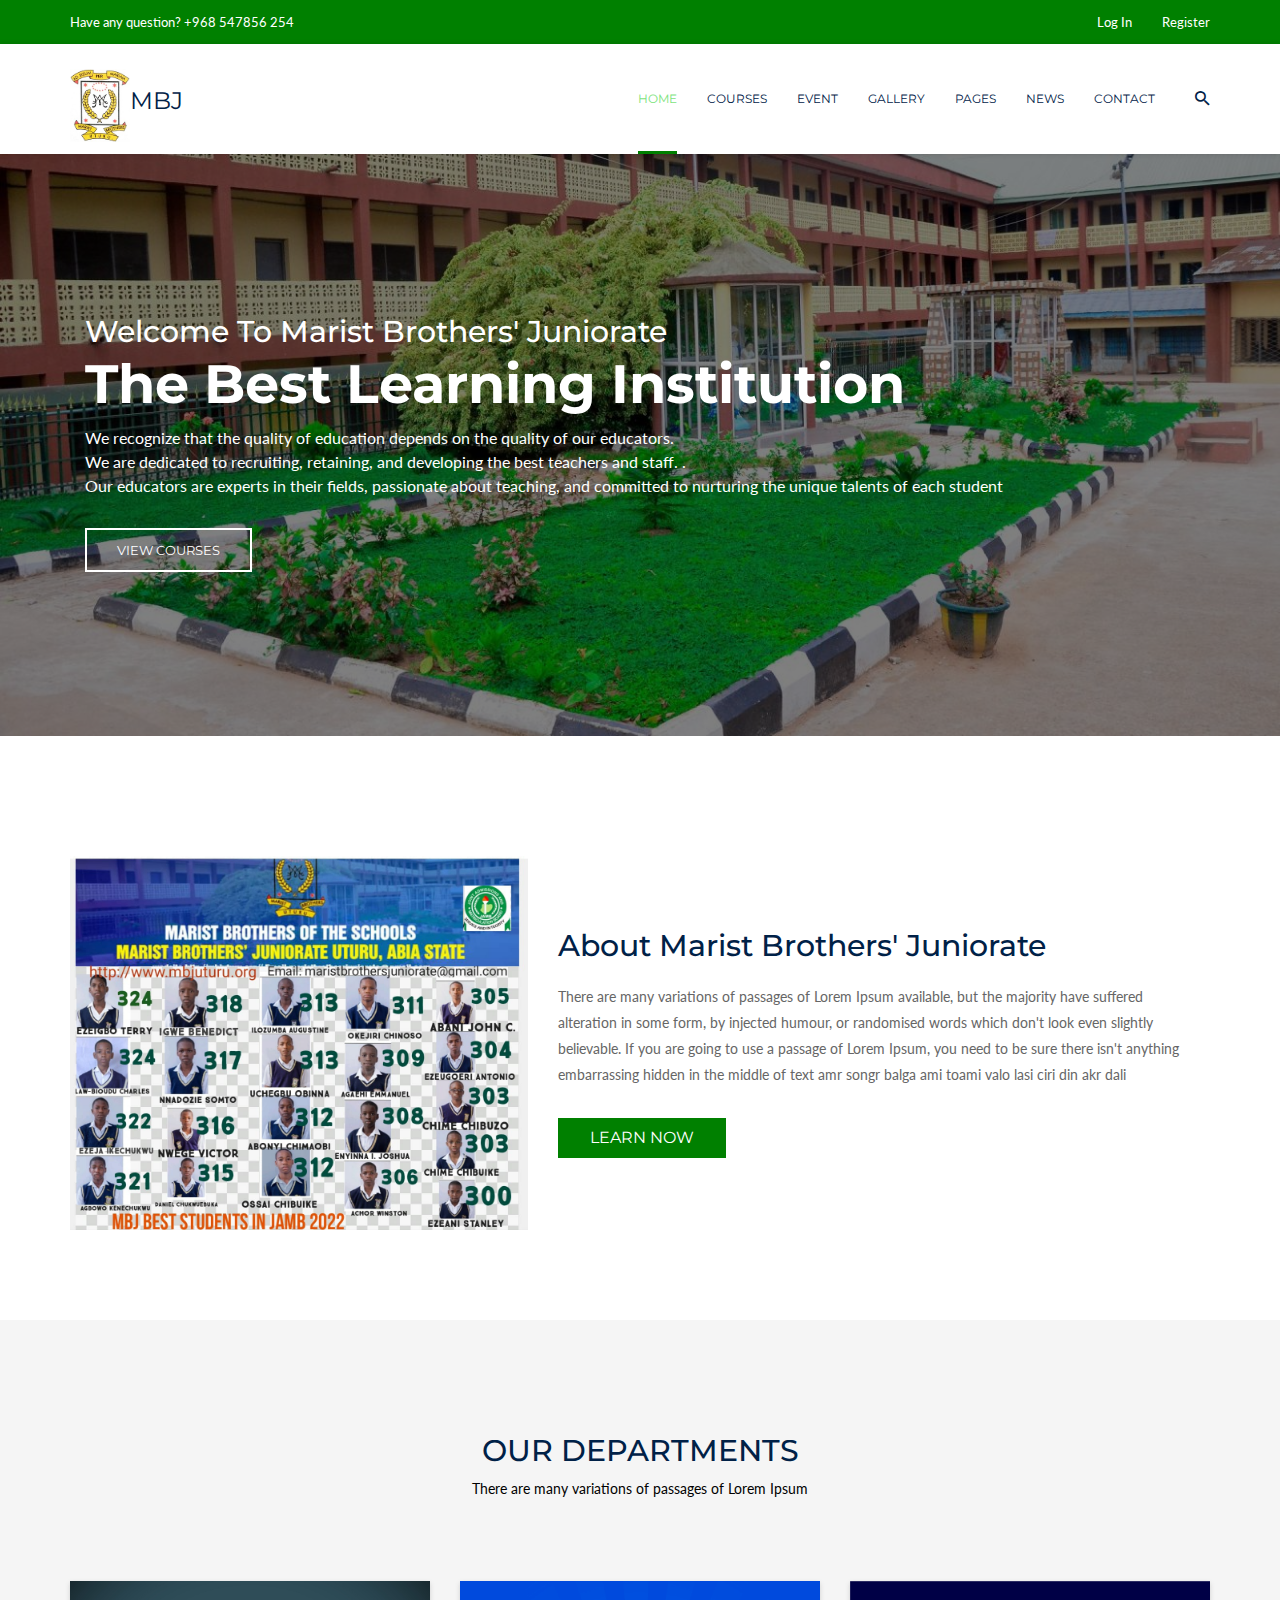
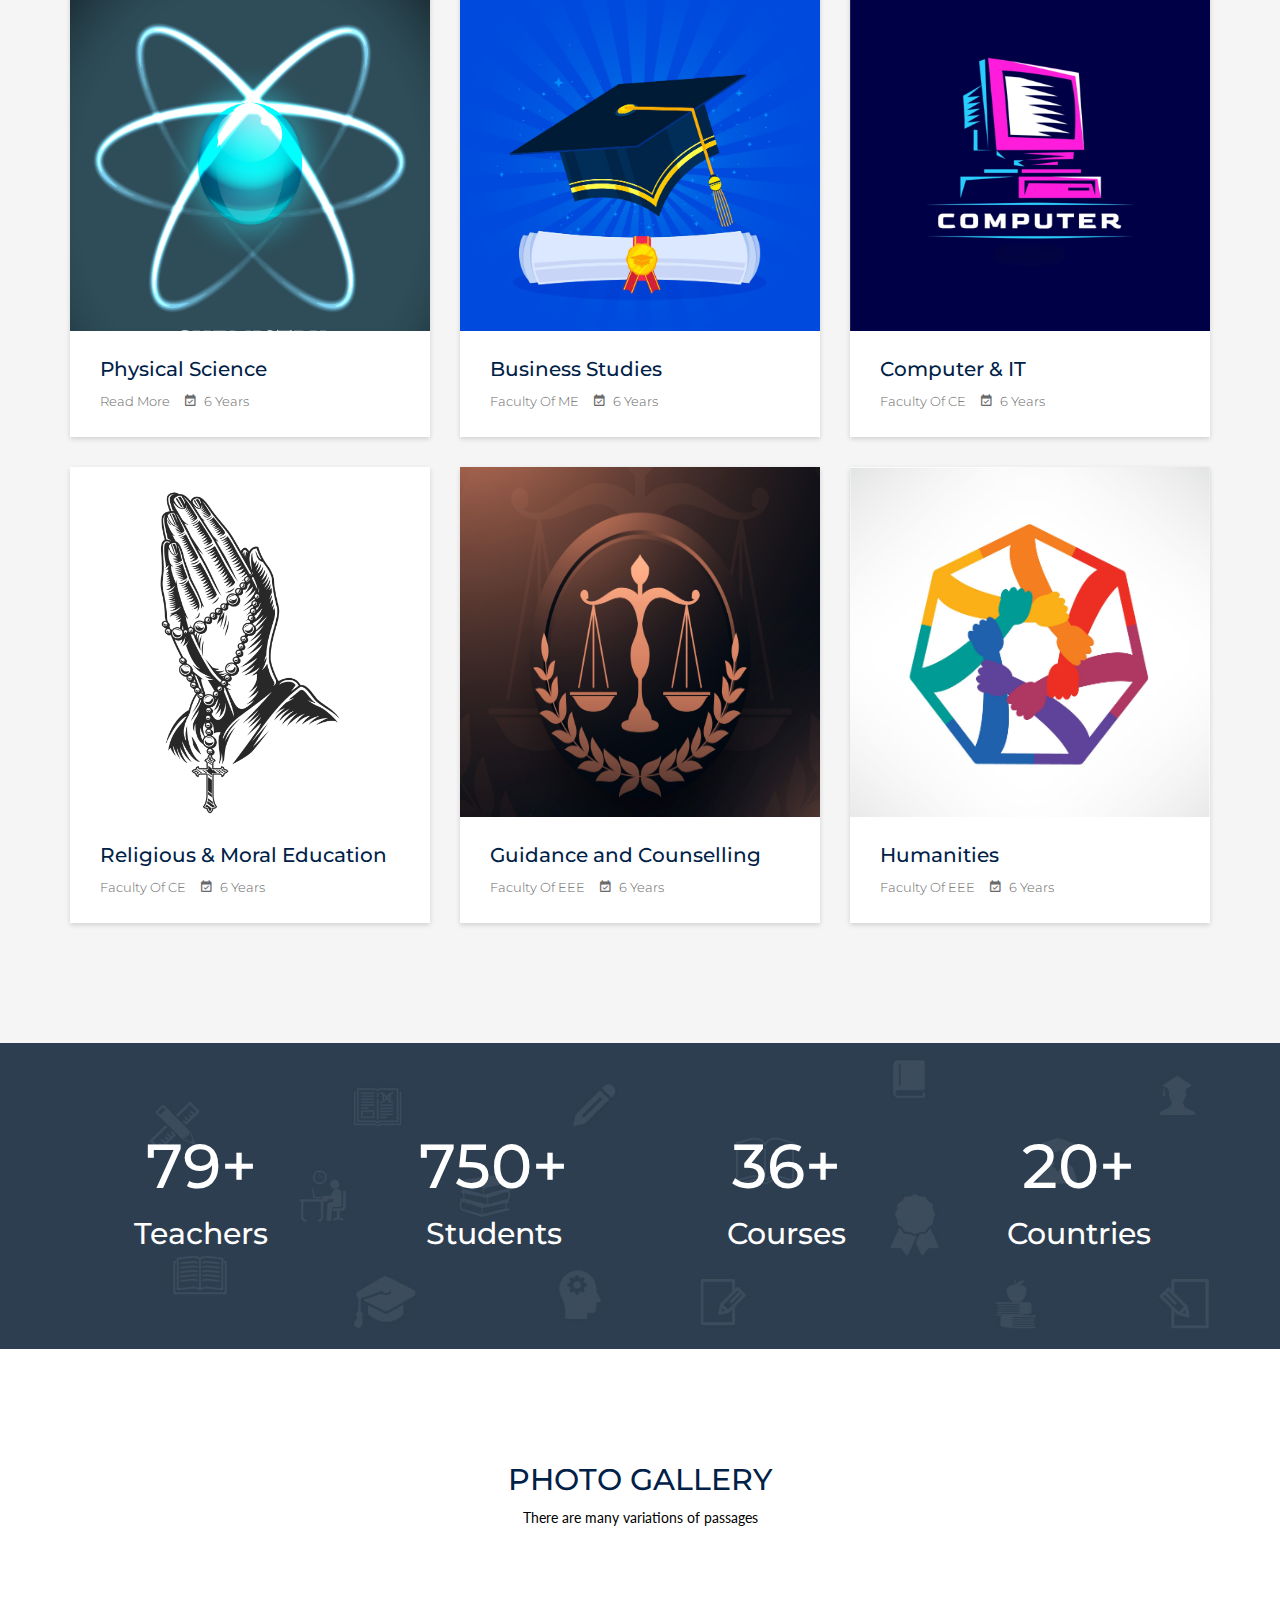
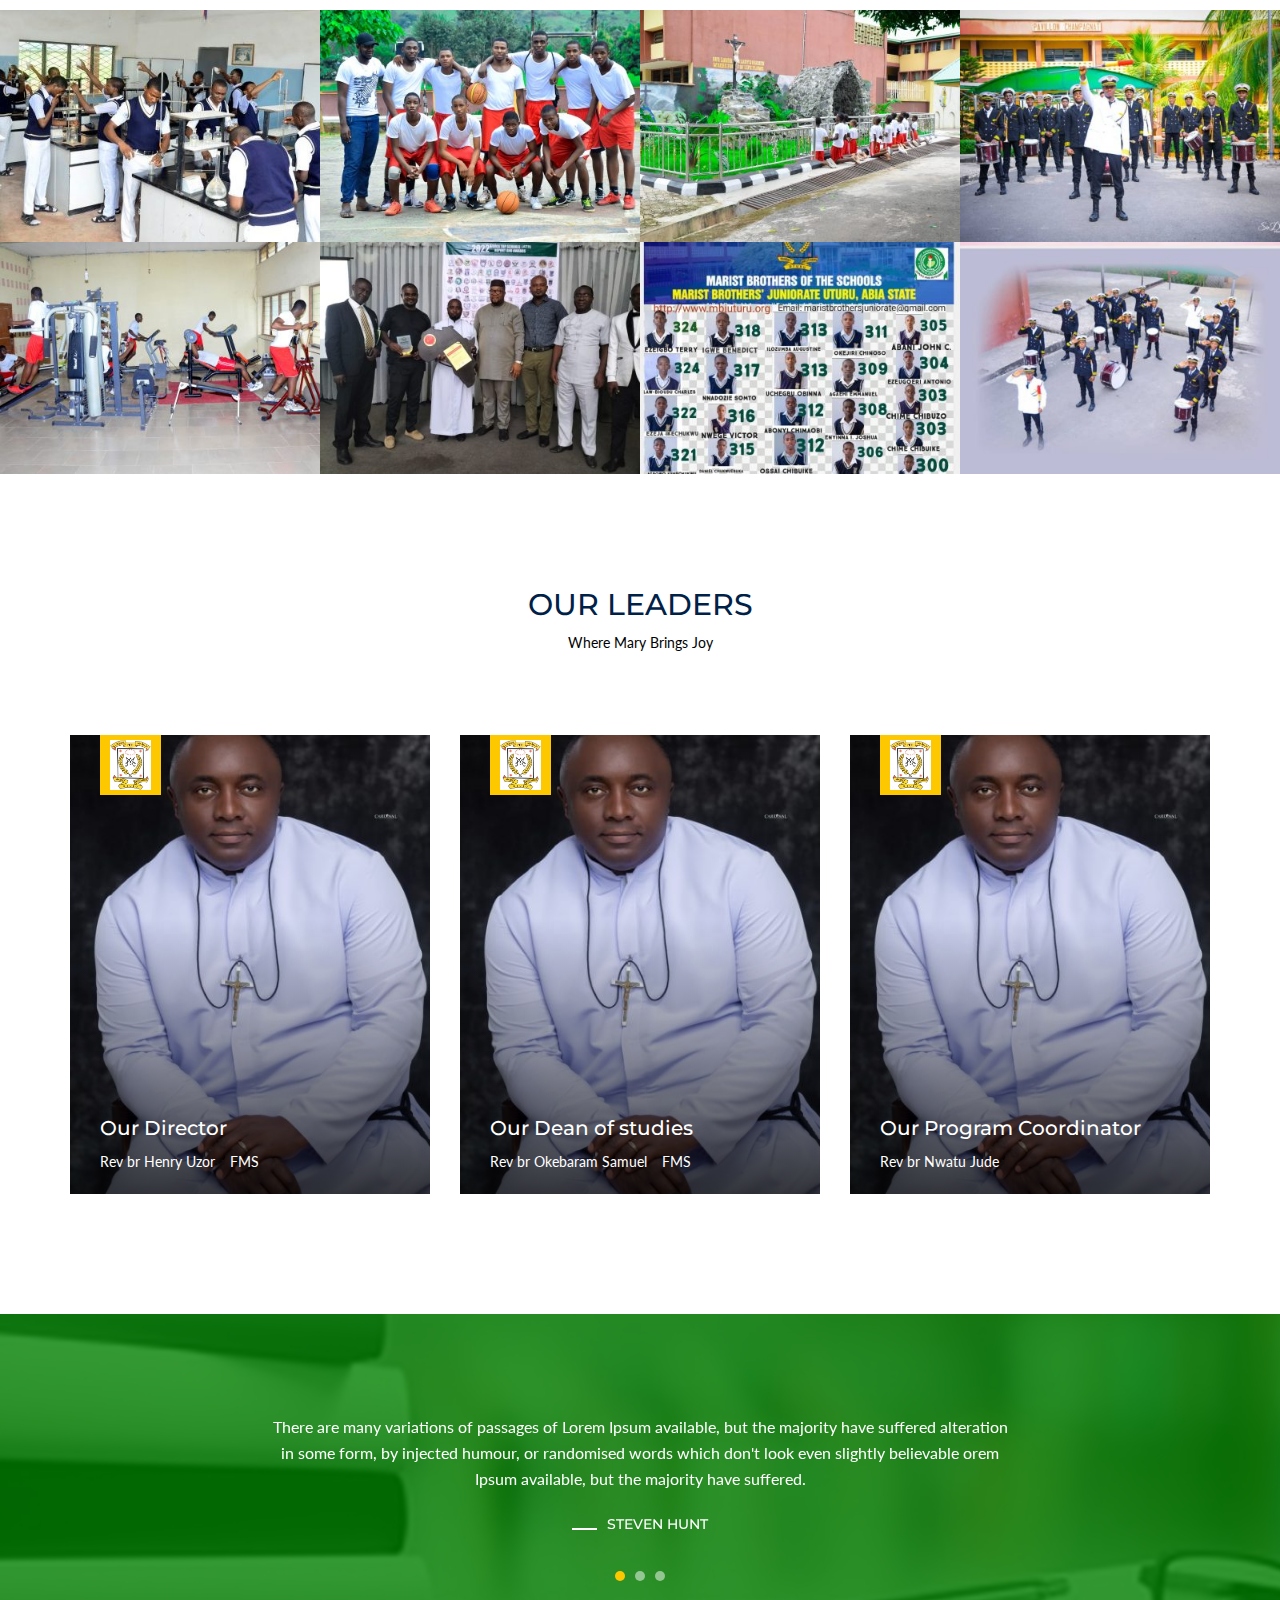
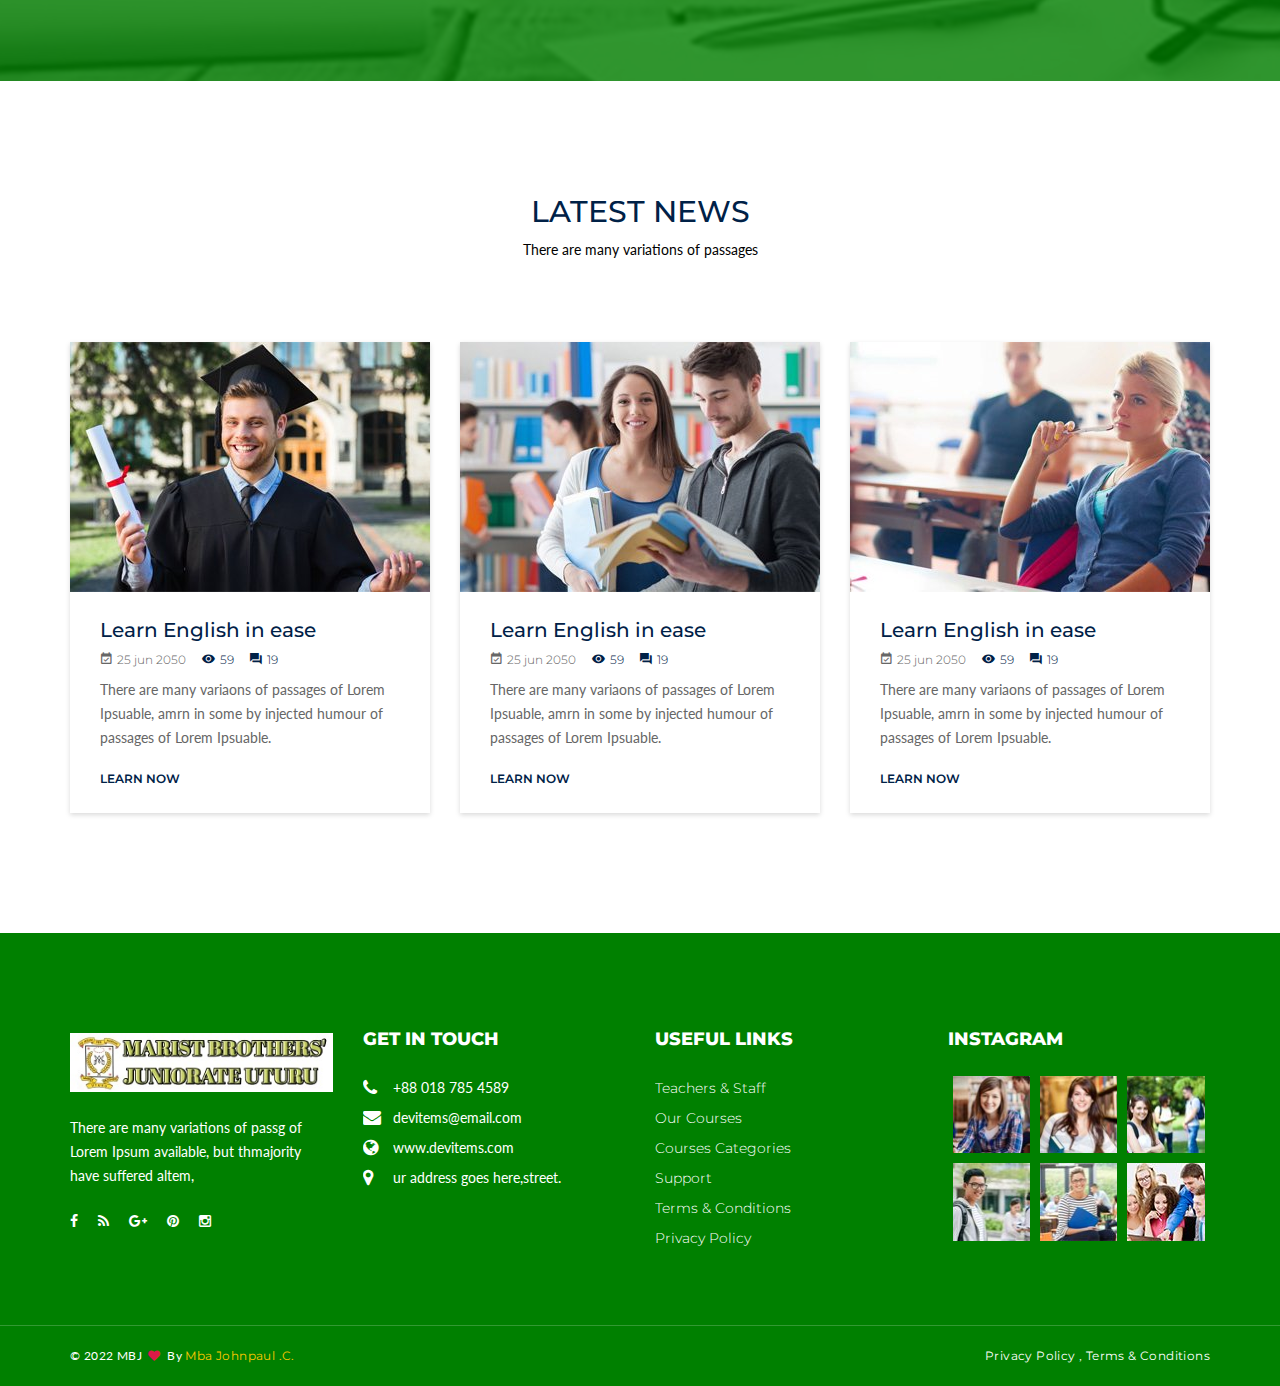
==== index.html @ 604c3ad5 "first commit" ====
<!doctype html>
<html class="no-js" lang="en">

<head>
    <meta charset="utf-8">
    <meta http-equiv="x-ua-compatible" content="ie=edge">
    <title>MBJ Official</title>
    <meta name="description" content="">
    <meta name="viewport" content="width=device-width, initial-scale=1">
    
    <!-- favicon -->		
    <link rel="shortcut icon" type="image/x-icon" href="img/logo.png">
    <link rel="stylesheet" href="css/bootstrap.min.css">

    <!-- Icon Font CSS -->
    <link rel="stylesheet" href="css/font-awesome.min.css">
    <link rel="stylesheet" href="css/material-design-iconic-font.min.css">
    
    <!-- Plugins CSS -->
    <link rel="stylesheet" href="css/plugins.css">

    <!-- Style CSS -->
    <link rel="stylesheet" href="style.css">

    <!-- Responsive CSS -->
    <link rel="stylesheet" href="css/responsive.css">

    <!-- Modernizr JS -->		
    <script src="js/vendor/modernizr-3.11.2.min.js"></script>
</head>
<body>

<!-- Header Area Start -->
<header class="header-area section">
    <!-- Header Top -->
    <div class="header-top section">
        <div class="container">
            <div class="row">
                <!-- Header Top Left -->
                <div class="header-top-left text-start col-7">
                    <p>Have any question? +968 547856 254</p>
                </div>
                <!-- Header Top Right -->
                <div class="header-top-right text-end col-5">
                    <ul>
                        <li><a href="https://www.portal.mbjuturu.org/">Log In</a></li>
                        <li><a href="#">Register</a></li>
                    </ul>
                </div>
            </div>
        </div>
    </div>
    <!-- Header Bottom -->
    <div class="header-bottom bg-white sticker section sticker">
        <div class="container">
            <div class="row">
                <div class="col-sm-12">
                       <!-- Header Logo -->
                    <div class="header-logo float-start">
                        <a href="index.html"><img src="img/logo.png" width="60px" alt="logo"><span style="font-size: x-large; position: relative; top: 20px;">MBJ</span></a>
                    </div>
                    
                    <!-- Header Buttons -->
                    <div class="header-buttons float-end">
                        <div class="header-search float-start">
                            <button class="search-toggle"><i class="zmdi zmdi-search"></i></button>
                            <div class="search-form">
                                <form action="#">
                                    <input type="text" placeholder="Search here..." name="search" />
                                    <button type="submit"><i class="zmdi zmdi-search"></i></button>
                                </form>                                
                            </div>
                        </div>
                    </div>
                    <!-- Main Menu -->
                    <div class="main-menu float-end hidden-xs">
                        <nav>
                            <ul>
                                <li class="active"><a href="index.html">Home</a></li>
                                <li><a href="courses.html">Courses</a>
                                    <ul class="sub-menu">
                                        <li><a href="courses.html">Courses</a></li>
                                        <li><a href="course-details.html">Course Details</a></li>
                                    </ul>
                                </li>
                                <li><a href="event.html">event</a>
                                    <ul class="sub-menu">
                                        <li><a href="event.html">event</a></li>
                                        <li><a href="event-details.html">event Details</a></li>
                                    </ul>
                                </li>
                                <li><a href="gallery.html">gallery</a></li>
                                <li><a href="#">Pages</a>
                                    <ul class="sub-menu">
                                        <li><a href="about.html">About Us</a></li>
                                        <li><a href="courses.html">Courses Page</a></li>
                                        <li><a href="course-details.html">Course Details Page</a></li>
                                        <li><a href="event.html">Event Page</a></li>
                                        <li><a href="event-details.html">Event Details Page</a></li>
                                        <li><a href="news.html">News Page</a></li>
                                        <li><a href="news-details.html">News Details Page</a></li>
                                        <li><a href="contact.html">Contact</a></li>
                                    </ul>
                                </li>
                                <li><a href="news.html">news</a>
                                    <ul class="sub-menu">
                                        <li><a href="news.html">news</a></li>
                                        <li><a href="news-details.html">news Details</a></li>
                                    </ul>
                                </li>
                                <li><a href="contact.html">Contact</a></li>
                            </ul>
                        </nav>
                    </div>
                    <!-- Mobile Menu -->
                    <div class="mobile-menu"></div>
                </div>
            </div>
        </div>
    </div>   
</header>
<!-- End of Header Area -->

<!-- Slider Area Start -->
<div class="slider-area section">
    <div id="hero-slider" class="slides">	
        <img src="img/slider/4.jpg" alt="Image" title="#slider-caption1"/>
        <img src="img/slider/2.jpg" alt="Image" title="#slider-caption2"/>
        <img src="img/slider/3.jpg" alt="Image" title="#slider-caption3"/>
        <img src="img/slider/1.jpg" alt="Image" title="#slider-caption4"/>
    </div> 
    <div id="slider-caption1" class="nivo-html-caption nivo-caption">
        <div class="container">
            <div class="row">
                <div class="hero-content col-md-12">
                    <h2 class="wow fadeInUp" data-wow-delay="0.5s">Welcome to Marist Brothers' Juniorate</h2>
                    <h1 class="wow fadeInUp" data-wow-delay="1s">The Best Learning Institution</h1>
                    <p class="wow fadeInUp" data-wow-delay="1.5s"> We recognize that the quality of education depends on the quality of our educators. <br class="d-none d-md-block"> We are dedicated to recruiting, retaining, and developing the best teachers and staff. .<br class="d-none d-md-block"> Our educators are experts in their fields, passionate about teaching, and committed to nurturing the unique talents of each student</p>
                    <a class="btn wow fadeInUp" data-wow-delay="2s" href="courses.html">View Courses</a>
                </div>
            </div>
        </div>
    </div>	
    <div id="slider-caption2" class="nivo-html-caption nivo-caption">
        <div class="container">
            <div class="row">
                <div class="hero-content col-md-12">
                    <h2 class="wow fadeInUp" data-wow-delay="0.5s">Welcome to Marist Brothers' Juniorate</h2>
                    <h1 class="wow fadeInUp" data-wow-delay="1s">Quality Leadership:</h1>
                    <p class="wow fadeInUp" data-wow-delay="1.5s">
                        Leadership is at the heart of any great school.  <br class="d-none d-md-block"> Our administrators, teachers, and staff are committed to continuous improvement and are driven by a shared sense of purpose.<br class="d-none d-md-block"> They lead by example, fostering a culture of excellence, collaboration, and accountability.</p>
                    <a class="btn wow fadeInUp" data-wow-delay="2s" href="courses.html">View Courses</a>
                </div>
            </div>
        </div>
    </div>
</div>
<!-- End of Slider Area -->

<!-- About Area Start -->
<div class="about-area section bg-white pt-120 pb-90">
    <div class="container">
        <div class="row align-items-center">
            <!-- About Image -->
            <div class="about-image col-md-5 col-xs-12 float-end mb-4 mb-md-0"><img src="img/about.jpeg" alt="Image"></div>
            <!-- About Content -->
            <div class="about-content col-md-7 col-xs-12 mt-0">
                <h3>About Marist Brothers' Juniorate</h3>
                <p>There are many variations of passages of Lorem Ipsum available, but the majority have suffered alteration in some form, by injected humour, or randomised words which don't look even slightly believable. If you are going to use a passage of Lorem Ipsum, you need to be sure there isn't anything embarrassing hidden in the middle of text amr songr balga ami toami valo lasi ciri din akr dali</p>
                <a class="btn" href="about.html">Learn Now</a>
            </div>
        </div>
    </div>
</div>
<!-- End of About Area -->
   
<!-- Course Area Start -->
<div class="course-area bg-gray section pt-120 pb-120">
    <div class="container">
        <!-- Section Title -->
        <div class="row">
            <div class="section-title text-center col-xs-12 mb-80">
                <h3>Our Departments</h3>
                <p>There are many variations of passages of Lorem Ipsum</p>
            </div>
        </div>
        <!-- Course Wrapper -->
        <div class="course-wrapper row mb--30">
            <!-- Course Item -->
            <div class="col-lg-4 col-md-6 col-sm-12 mb-30">
                <div class="course-item">
                    <a class="image" href="course-details.html"><img src="img/course/1.jpg" alt="Image" ></a>
                    <div class="content">
                        <h4 class="title"><a href="course-details.html">Physical Science</a></h4>
                        <div class="course-info">
                            <a href="#">Read More</a>
                            <span><i class="zmdi zmdi-calendar-check"></i> 6 years</span>
                        </div>
                    </div>
                </div>
            </div>
            <!-- Course Item -->
            <div class="col-lg-4 col-md-6 col-sm-12 mb-30">
                <div class="course-item">
                    <a class="image" href="course-details.html"><img src="img/course/2.jpg" alt="Image"></a>
                    <div class="content">
                        <h4 class="title"><a href="course-details.html">Business Studies</a></h4>
                        <div class="course-info">
                            <a href="#">Faculty of ME</a>
                            <span><i class="zmdi zmdi-calendar-check"></i> 6 years</span>
                        </div>
                    </div>
                </div>
            </div>
            <!-- Course Item -->
            <div class="col-lg-4 col-md-6 col-sm-12 mb-30">
                <div class="course-item">
                    <a class="image" href="course-details.html"><img src="img/course/3.jpeg" alt="Image"></a>
                    <div class="content">
                        <h4 class="title"><a href="course-details.html">Computer & IT</a></h4>
                        <div class="course-info">
                            <a href="#">Faculty of CE</a>
                            <span><i class="zmdi zmdi-calendar-check"></i> 6 years</span>
                        </div>
                    </div>
                </div>
            </div>
            <!-- Course Item -->
            <div class="col-lg-4 col-md-6 col-sm-12 mb-30">
                <div class="course-item">
                    <a class="image" href="course-details.html"><img src="img/course/4.jpg" alt="Image"></a>
                    <div class="content">
                        <h4 class="title"><a href="course-details.html">Religious & Moral Education</a></h4>
                        <div class="course-info">
                            <a href="#">Faculty of CE</a>
                            <span><i class="zmdi zmdi-calendar-check"></i> 6 years</span>
                        </div>
                    </div>
                </div>
            </div>
            <!-- Course Item -->
            <div class="col-lg-4 col-md-6 col-sm-12 mb-30">
                <div class="course-item">
                    <a class="image" href="course-details.html"><img src="img/course/5.jpg" alt="Image"></a>
                    <div class="content">
                        <h4 class="title"><a href="course-details.html">Guidance and Counselling</a></h4>
                        <div class="course-info">
                            <a href="#">Faculty of EEE</a>
                            <span><i class="zmdi zmdi-calendar-check"></i> 6 years</span>
                        </div>
                    </div>
                </div>
            </div>
            <!-- Course Item -->
            <div class="col-lg-4 col-md-6 col-sm-12 mb-30">
                <div class="course-item">
                    <a class="image" href="course-details.html"><img src="img/course/6.jpg" alt="Image"></a>
                    <div class="content">
                        <h4 class="title"><a href="course-details.html">Humanities</a></h4>
                        <div class="course-info">
                            <a href="#">Faculty of EEE</a>
                            <span><i class="zmdi zmdi-calendar-check"></i> 6 years</span>
                        </div>
                    </div>
                </div>
            </div>
        </div>
    </div>
</div>
<!-- End of Course Area -->

<!-- Funfact Area Start -->
<div class="funfact-area section pt-100 pb-50">
    <div class="container">
        <div class="row">
            <!-- Single Funfact -->
            <div class="col-md-3 col-sm-6 mb-50">
                <div class="single-funfact">
                    <h2><span class="counter">79</span>+</h2>
                    <h4>Teachers</h4>
                </div>
            </div>
            <!-- Single Funfact -->
            <div class="col-md-3 col-sm-6 mb-50">
                <div class="single-funfact">
                    <h2><span class="counter">750</span>+</h2>
                    <h4>Students</h4>
                </div>
            </div>
            <!-- Single Funfact -->
            <div class="col-md-3 col-sm-6 mb-50">
                <div class="single-funfact">
                    <h2><span class="counter">36</span>+</h2>
                    <h4>Courses</h4>
                </div>
            </div>
            <!-- Single Funfact -->
            <div class="col-md-3 col-sm-6 mb-50">
                <div class="single-funfact">
                    <h2><span class="counter">20</span>+</h2>
                    <h4>Countries</h4>
                </div>
            </div>
        </div>
    </div>
</div>
<!-- End of Funfact Area -->
    
<!-- Gallery Area Start -->
<div class="gallery-area section bg-white pt-120 pb-0">
    <div class="container">
        <!-- Section Title -->
        <div class="section-title mb-80">
            <h3>photo gallery</h3>
            <p>There are many variations of passages</p>
        </div>
    </div>
    <!-- Portfolio Wrapper -->
    <div class="container-fluid">
        <div class="row">
            <a href="img/gallery/1.jpg" class="gallery-item image-popup col-xl-3 col-lg-4 col-md-6 col-sm-6 col-12"><img src="img/gallery/1.jpg" alt="Image"></a>
            <!-- Gallery Item -->
            <a href="img/gallery/2.jpg" class="gallery-item image-popup col-xl-3 col-lg-4 col-md-6 col-sm-6 col-12"><img src="img/gallery/2.jpg" alt="Image"></a>
            <!-- Gallery Item -->
            <a href="img/gallery/3.jpg" class="gallery-item image-popup col-xl-3 col-lg-4 col-md-6 col-sm-6 col-12"><img src="img/gallery/3.jpg" alt="Image"></a>
            <!-- Gallery Item -->
            <a href="img/gallery/4.jpeg" class="gallery-item image-popup col-xl-3 col-lg-4 col-md-6 col-sm-6 col-12"><img src="img/gallery/4.jpeg" alt="Image"></a>
            <!-- Gallery Item -->
            <a href="img/gallery/5.jpg" class="gallery-item image-popup col-xl-3 col-lg-4 col-md-6 col-sm-6 col-12"><img src="img/gallery/5.jpg" alt="Image"></a>
            <!-- Gallery Item -->
            <a href="img/gallery/6.jpeg" class="gallery-item image-popup col-xl-3 col-lg-4 col-md-6 col-sm-6 col-12"><img src="img/gallery/6.jpeg" alt="Image"></a>
            <!-- Gallery Item -->
            <a href="img/gallery/7.jpeg" class="gallery-item image-popup col-xl-3 col-lg-4 col-md-6 col-sm-6 col-12"><img src="img/gallery/7.jpeg" alt="Image"></a>
            <!-- Gallery Item -->
            <a href="img/gallery/8.jpeg" class="gallery-item image-popup col-xl-3 col-lg-4 col-md-6 col-sm-6 col-12"><img src="img/gallery/8.jpeg" alt="Image"></a>
        </div>
    </div>
</div>
<!-- End of Gallery Area -->
    
<!-- Event Area Start -->
<div class="event-area bg-white section pt-120 pb-120">
    <div class="container">
        <!-- Section Title -->
        <div class="row">
            <div class="section-title col-xs-12 mb-80">
                <h3>OUR LEADERS</h3>
                <p>Where Mary Brings Joy</p>
            </div>
        </div>
        <div class="row mb--30">
            <!-- Event Item -->
            <div class="col-lg-4 col-md-6 col-12 mb-30">
                <div class="event-item">
                    <img src="img/event/director.jpeg" alt="Image">
                    <span class="date"><img src="img/logo.png" width="10px"  alt=""></span>
                    <div class="content">
                        <h3><a href="event-details.html">Our Director</a></h3>
                        <div class="event-meta fix">
                            <span> Rev br Henry Uzor</span>
                            <span> FMS</span>
                        </div>
                    </div>
                </div>
            </div>
            <!-- Event Item -->
            <div class="col-lg-4 col-md-6 col-12 mb-30">
                <div class="event-item">
                    <img src="img/event/director.jpeg" alt="Image">
                    <span class="date"><img src="img/logo.png" width="10px"  alt=""></span>
                    <div class="content">
                        <h3><a href="event-details.html">Our Dean of studies</a></h3>
                        <div class="event-meta fix">
                            <span> Rev br Okebaram Samuel</span>
                            <span> FMS</span>
                        </div>
                    </div>
                </div>
            </div>
            <!-- Event Item -->
            <div class="col-lg-4 col-md-6 col-12 mb-30">
                <div class="event-item">
                    <img src="img/event/director.jpeg" alt="Image">
                    <span class="date"><img src="img/logo.png" width="10px"  alt=""></span>
                    <div class="content">
                        <h3><a href="event-details.html">Our Program Coordinator</a></h3>
                        <div class="event-meta fix">
                            <span> Rev br Nwatu Jude</span>
                            <span> </span>
                        </div>
                    </div>
                </div>
            </div>
        </div>
    </div>
</div>
<!-- End of Event Area -->

<!-- Testimonial Area Start -->
<div class="testimonial-area overlay section pt-100 pb-100">
    <div class="container">
        <div class="row">
            <div class="col-lg-8 col-sm-10 col-12 m-auto">
                <!-- Testimonial Slider -->
                <div class="testimonial-slider text-center">
                    <!-- Single Testimonial -->
                    <div class="sin-testimonial">
                        <p>There are many variations of passages of Lorem Ipsum available, but the majority have suffered alteration in some form, by injected humour, or randomised words which don't look even slightly believable orem Ipsum available, but the majority have suffered.</p>
                        <h4>Steven Hunt</h4>
                    </div>
                    <!-- Single Testimonial -->
                    <div class="sin-testimonial">
                        <p>There are many variations of passages of Lorem Ipsum available, but the majority have suffered alteration in some form, by injected humour, or randomised words which don't look even slightly believable orem Ipsum available, but the majority have suffered.</p>
                        <h4>Adam James</h4>
                    </div>
                    <!-- Single Testimonial -->
                    <div class="sin-testimonial">
                        <p>There are many variations of passages of Lorem Ipsum available, but the majority have suffered alteration in some form, by injected humour, or randomised words which don't look even slightly believable orem Ipsum available, but the majority have suffered.</p>
                        <h4>Kattie Luis</h4>
                    </div>
                </div>   
            </div>
        </div>
    </div>
</div>
<!-- End of Testimonial Area -->

<!-- News Area Start --> 
<div class="news-area bg-white section pt-120 pb-120">
    <div class="container">
        <!-- Section Title -->
        <div class="row">
            <div class="section-title col-xs-12 mb-80">
                <h3>latest news</h3>
                <p>There are many variations of passages</p>
            </div>
        </div>
        <div class="row mb--30">
            <!-- News Item -->
            <div class="col-lg-4 col-md-6 col-12 mb-30">
                <div class="news-item">
                    <a href="news-details.html" class="image"><img src="img/news/1.jpg" alt="Image"></a>
                    <div class="content">
                        <h3><a href="news-details.html">Learn English in ease</a></h3>
                        <div class="news-meta fix">
                           <span><i class="zmdi zmdi-calendar-check"></i>25 jun 2050</span>
                           <a href="#"><i class="zmdi zmdi-eye"></i>59</a>
                           <a href="#"><i class="zmdi zmdi-comments"></i>19</a>
                       </div>
                       <p>There are many variaons of passages of Lorem Ipsuable, amrn in some by injected humour of passages of Lorem Ipsuable. </p>
                       <a href="news-details.html">LEARN Now</a>
                    </div>
                </div>
            </div>
            <!-- News Item -->
            <div class="col-lg-4 col-md-6 col-12 mb-30">
                <div class="news-item">
                    <a href="news-details.html" class="image"><img src="img/news/2.jpg" alt="Image"></a>
                    <div class="content">
                        <h3><a href="news-details.html">Learn English in ease</a></h3>
                        <div class="news-meta fix">
                           <span><i class="zmdi zmdi-calendar-check"></i>25 jun 2050</span>
                           <a href="#"><i class="zmdi zmdi-eye"></i>59</a>
                           <a href="#"><i class="zmdi zmdi-comments"></i>19</a>
                       </div>
                       <p>There are many variaons of passages of Lorem Ipsuable, amrn in some by injected humour of passages of Lorem Ipsuable. </p>
                       <a href="news-details.html">LEARN Now</a>
                    </div>
                </div>
            </div>
            <!-- News Item -->
            <div class="col-lg-4 col-md-6 col-12 mb-30">
                <div class="news-item">
                    <a href="news-details.html" class="image"><img src="img/news/3.jpg" alt="Image"></a>
                    <div class="content">
                        <h3><a href="news-details.html">Learn English in ease</a></h3>
                        <div class="news-meta fix">
                           <span><i class="zmdi zmdi-calendar-check"></i>25 jun 2050</span>
                           <a href="#"><i class="zmdi zmdi-eye"></i>59</a>
                           <a href="#"><i class="zmdi zmdi-comments"></i>19</a>
                       </div>
                       <p>There are many variaons of passages of Lorem Ipsuable, amrn in some by injected humour of passages of Lorem Ipsuable. </p>
                       <a href="news-details.html">LEARN Now</a>
                    </div>
                </div>
            </div>
        </div>
    </div>
</div>
<!-- End of Latest News Area -->

<!-- Footer Top Area Start -->
<div class="footer-top-area section pt-100 pb-0 pb-xl-4">
    <div class="container">
        <div class="row">
            <!-- Footer Widget -->
            <div class="footer-widget col-lg-3 col-md-6 col-12 mb-50">
                <a class="footer-logo" href="index.html"><img src="img/logo/LOGO-1.jpeg" alt="Image"></a>
                <p>There are many variations of passg of Lorem Ipsum available, but thmajority have suffered altem, </p>
                <div class="footer-social">
                    <a target="_blank" rel="noopener" href="https://www.facebook.com/"><i class="fa fa-facebook"></i></a>
                    <a target="_blank" rel="noopener" href="https://www.rss.com/"><i class="fa fa-rss"></i></a>
                    <a target="_blank" rel="noopener" href="https://www.plus.google.com/"><i class="fa fa-google-plus"></i></a>
                    <a target="_blank" rel="noopener" href="https://www.pinterest.com/"><i class="fa fa-pinterest"></i></a>
                    <a target="_blank" rel="noopener" href="https://www.instagram.com/"><i class="fa fa-instagram"></i></a>
                </div>
            </div>
            <!-- Footer Widget -->
            <div class="footer-widget col-lg-3 col-md-6 col-12 mb-50">
                <h3>GET IN TOUCH</h3>
                <ul>
                    <li><i class="fa fa-phone"></i> <span>+88 018 785 4589</span></li>
                    <li><i class="fa fa-envelope"></i> <span>devitems@email.com</span></li>
                    <li><i class="fa fa-globe"></i> <span>www.devitems.com</span></li>
                    <li><i class="fa fa-map-marker"></i> <span>ur address goes here,street.</span></li>
                </ul>
            </div>
            <!-- Footer Widget -->
            <div class="footer-widget col-lg-3 col-md-6 col-12 mb-50">
                <h3>Useful Links</h3>
                <ul>
                    <li><a href="about.html">Teachers &amp; Staff</a></li>
                    <li><a href="courses.html">Our Courses</a></li>
                    <li><a href="courses.html">Courses Categories</a></li>
                    <li><a href="contact.html">Support</a></li>
                    <li><a href="contact.html">Terms &amp; Conditions</a></li>
                    <li><a href="contact.html">Privacy Policy</a></li>
                </ul>
            </div>
            <!-- Footer Widget -->
            <div class="footer-widget col-lg-3 col-md-6 col-sm-8 col-12 mb-50">
                <h3>Instagram</h3>
                <div class="instagram-widget">
                    <div><a target="_blank" rel="noopener" href="https://www.instagram.com/"><img src="img/instagram/1.jpg" alt="Image"></a></div>
                    <div><a target="_blank" rel="noopener" href="https://www.instagram.com/"><img src="img/instagram/2.jpg" alt="Image"></a></div>
                    <div><a target="_blank" rel="noopener" href="https://www.instagram.com/"><img src="img/instagram/3.jpg" alt="Image"></a></div>
                    <div><a target="_blank" rel="noopener" href="https://www.instagram.com/"><img src="img/instagram/4.jpg" alt="Image"></a></div>
                    <div><a target="_blank" rel="noopener" href="https://www.instagram.com/"><img src="img/instagram/5.jpg" alt="Image"></a></div>
                    <div><a target="_blank" rel="noopener" href="https://www.instagram.com/"><img src="img/instagram/6.jpg" alt="Image"></a></div>
                </div>
            </div>
        </div>
    </div>
</div>
<!--End of Footer Top Area-->

<!-- Footer Bottom Area Start -->
<footer class="footer-bottom-area section">
    <div class="container">
        <div class="row">
            <div class="text-start col-md-6 col-sm-12">
                <p class="copyright">© 2022  MBJ <i class="fa fa-heart"></i> By <a target="_blank" href="https://hasthemes.com/">Mba Johnpaul .C.</a></p>
            </div>
            <div class="text-end col-md-6 col-sm-12">
                <p><a href="contact.html">Privacy Policy</a> , <a href="contact.html">Terms &amp; Conditions</a></p>
            </div>
        </div>
    </div>
</footer>
<!-- End of Footer Bottom Area -->

<!-- jquery -->		
<script src="js/vendor/jquery-3.6.0.min.js"></script>
<script src="js/vendor/jquery-migrate-3.3.2.min.js"></script>

<!-- bootstrap JS -->		
<script src="js/bootstrap.bundle.min.js"></script>

<!-- plugins JS -->		
<script src="js/plugins.js"></script>

<!-- main JS
============================================ -->		
<script src="js/main.js"></script>
</body>

<!-- Mirrored from htmldemo.net/study/study/index.html by HTTrack Website Copier/3.x [XR&CO'2014], Tue, 05 Sep 2023 12:36:13 GMT -->
</html>
---- css/material-design-iconic-font.min.css ----
@font-face{font-family:Material-Design-Iconic-Font;src:url(../fonts/Material-Design-Iconic-Fontd1f1.woff2?v=2.2.0) format('woff2'),url(../fonts/Material-Design-Iconic-Fontd1f1.woff?v=2.2.0) format('woff'),url(../fonts/Material-Design-Iconic-Fontd1f1.ttf?v=2.2.0) format('truetype')}.zmdi{display:inline-block;font:normal normal normal 14px/1 'Material-Design-Iconic-Font';font-size:inherit;text-rendering:auto;-webkit-font-smoothing:antialiased;-moz-osx-font-smoothing:grayscale}.zmdi-hc-lg{font-size:1.33333333em;line-height:.75em;vertical-align:-15%}.zmdi-hc-2x{font-size:2em}.zmdi-hc-3x{font-size:3em}.zmdi-hc-4x{font-size:4em}.zmdi-hc-5x{font-size:5em}.zmdi-hc-fw{width:1.28571429em;text-align:center}.zmdi-hc-ul{padding-left:0;margin-left:2.14285714em;list-style-type:none}.zmdi-hc-ul>li{position:relative}.zmdi-hc-li{position:absolute;left:-2.14285714em;width:2.14285714em;top:.14285714em;text-align:center}.zmdi-hc-li.zmdi-hc-lg{left:-1.85714286em}.zmdi-hc-border{padding:.1em .25em;border:solid .1em #9e9e9e;border-radius:2px}.zmdi-hc-border-circle{padding:.1em .25em;border:solid .1em #9e9e9e;border-radius:50%}.zmdi.pull-left{float:left;margin-right:.15em}.zmdi.pull-right{float:right;margin-left:.15em}.zmdi-hc-spin{-webkit-animation:zmdi-spin 1.5s infinite linear;animation:zmdi-spin 1.5s infinite linear}.zmdi-hc-spin-reverse{-webkit-animation:zmdi-spin-reverse 1.5s infinite linear;animation:zmdi-spin-reverse 1.5s infinite linear}@-webkit-keyframes zmdi-spin{0%{-webkit-transform:rotate(0deg);transform:rotate(0deg)}100%{-webkit-transform:rotate(359deg);transform:rotate(359deg)}}@keyframes zmdi-spin{0%{-webkit-transform:rotate(0deg);transform:rotate(0deg)}100%{-webkit-transform:rotate(359deg);transform:rotate(359deg)}}@-webkit-keyframes zmdi-spin-reverse{0%{-webkit-transform:rotate(0deg);transform:rotate(0deg)}100%{-webkit-transform:rotate(-359deg);transform:rotate(-359deg)}}@keyframes zmdi-spin-reverse{0%{-webkit-transform:rotate(0deg);transform:rotate(0deg)}100%{-webkit-transform:rotate(-359deg);transform:rotate(-359deg)}}.zmdi-hc-rotate-90{-webkit-transform:rotate(90deg);-ms-transform:rotate(90deg);transform:rotate(90deg)}.zmdi-hc-rotate-180{-webkit-transform:rotate(180deg);-ms-transform:rotate(180deg);transform:rotate(180deg)}.zmdi-hc-rotate-270{-webkit-transform:rotate(270deg);-ms-transform:rotate(270deg);transform:rotate(270deg)}.zmdi-hc-flip-horizontal{-webkit-transform:scale(-1,1);-ms-transform:scale(-1,1);transform:scale(-1,1)}.zmdi-hc-flip-vertical{-webkit-transform:scale(1,-1);-ms-transform:scale(1,-1);transform:scale(1,-1)}.zmdi-hc-stack{position:relative;display:inline-block;width:2em;height:2em;line-height:2em;vertical-align:middle}.zmdi-hc-stack-1x,.zmdi-hc-stack-2x{position:absolute;left:0;width:100%;text-align:center}.zmdi-hc-stack-1x{line-height:inherit}.zmdi-hc-stack-2x{font-size:2em}.zmdi-hc-inverse{color:#fff}.zmdi-3d-rotation:before{content:'\f101'}.zmdi-airplane-off:before{content:'\f102'}.zmdi-airplane:before{content:'\f103'}.zmdi-album:before{content:'\f104'}.zmdi-archive:before{content:'\f105'}.zmdi-assignment-account:before{content:'\f106'}.zmdi-assignment-alert:before{content:'\f107'}.zmdi-assignment-check:before{content:'\f108'}.zmdi-assignment-o:before{content:'\f109'}.zmdi-assignment-return:before{content:'\f10a'}.zmdi-assignment-returned:before{content:'\f10b'}.zmdi-assignment:before{content:'\f10c'}.zmdi-attachment-alt:before{content:'\f10d'}.zmdi-attachment:before{content:'\f10e'}.zmdi-audio:before{content:'\f10f'}.zmdi-badge-check:before{content:'\f110'}.zmdi-balance-wallet:before{content:'\f111'}.zmdi-balance:before{content:'\f112'}.zmdi-battery-alert:before{content:'\f113'}.zmdi-battery-flash:before{content:'\f114'}.zmdi-battery-unknown:before{content:'\f115'}.zmdi-battery:before{content:'\f116'}.zmdi-bike:before{content:'\f117'}.zmdi-block-alt:before{content:'\f118'}.zmdi-block:before{content:'\f119'}.zmdi-boat:before{content:'\f11a'}.zmdi-book-image:before{content:'\f11b'}.zmdi-book:before{content:'\f11c'}.zmdi-bookmark-outline:before{content:'\f11d'}.zmdi-bookmark:before{content:'\f11e'}.zmdi-brush:before{content:'\f11f'}.zmdi-bug:before{content:'\f120'}.zmdi-bus:before{content:'\f121'}.zmdi-cake:before{content:'\f122'}.zmdi-car-taxi:before{content:'\f123'}.zmdi-car-wash:before{content:'\f124'}.zmdi-car:before{content:'\f125'}.zmdi-card-giftcard:before{content:'\f126'}.zmdi-card-membership:before{content:'\f127'}.zmdi-card-travel:before{content:'\f128'}.zmdi-card:before{content:'\f129'}.zmdi-case-check:before{content:'\f12a'}.zmdi-case-download:before{content:'\f12b'}.zmdi-case-play:before{content:'\f12c'}.zmdi-case:before{content:'\f12d'}.zmdi-cast-connected:before{content:'\f12e'}.zmdi-cast:before{content:'\f12f'}.zmdi-chart-donut:before{content:'\f130'}.zmdi-chart:before{content:'\f131'}.zmdi-city-alt:before{content:'\f132'}.zmdi-city:before{content:'\f133'}.zmdi-close-circle-o:before{content:'\f134'}.zmdi-close-circle:before{content:'\f135'}.zmdi-close:before{content:'\f136'}.zmdi-cocktail:before{content:'\f137'}.zmdi-code-setting:before{content:'\f138'}.zmdi-code-smartphone:before{content:'\f139'}.zmdi-code:before{content:'\f13a'}.zmdi-coffee:before{content:'\f13b'}.zmdi-collection-bookmark:before{content:'\f13c'}.zmdi-collection-case-play:before{content:'\f13d'}.zmdi-collection-folder-image:before{content:'\f13e'}.zmdi-collection-image-o:before{content:'\f13f'}.zmdi-collection-image:before{content:'\f140'}.zmdi-collection-item-1:before{content:'\f141'}.zmdi-collection-item-2:before{content:'\f142'}.zmdi-collection-item-3:before{content:'\f143'}.zmdi-collection-item-4:before{content:'\f144'}.zmdi-collection-item-5:before{content:'\f145'}.zmdi-collection-item-6:before{content:'\f146'}.zmdi-collection-item-7:before{content:'\f147'}.zmdi-collection-item-8:before{content:'\f148'}.zmdi-collection-item-9-plus:before{content:'\f149'}.zmdi-collection-item-9:before{content:'\f14a'}.zmdi-collection-item:before{content:'\f14b'}.zmdi-collection-music:before{content:'\f14c'}.zmdi-collection-pdf:before{content:'\f14d'}.zmdi-collection-plus:before{content:'\f14e'}.zmdi-collection-speaker:before{content:'\f14f'}.zmdi-collection-text:before{content:'\f150'}.zmdi-collection-video:before{content:'\f151'}.zmdi-compass:before{content:'\f152'}.zmdi-cutlery:before{content:'\f153'}.zmdi-delete:before{content:'\f154'}.zmdi-dialpad:before{content:'\f155'}.zmdi-dns:before{content:'\f156'}.zmdi-drink:before{content:'\f157'}.zmdi-edit:before{content:'\f158'}.zmdi-email-open:before{content:'\f159'}.zmdi-email:before{content:'\f15a'}.zmdi-eye-off:before{content:'\f15b'}.zmdi-eye:before{content:'\f15c'}.zmdi-eyedropper:before{content:'\f15d'}.zmdi-favorite-outline:before{content:'\f15e'}.zmdi-favorite:before{content:'\f15f'}.zmdi-filter-list:before{content:'\f160'}.zmdi-fire:before{content:'\f161'}.zmdi-flag:before{content:'\f162'}.zmdi-flare:before{content:'\f163'}.zmdi-flash-auto:before{content:'\f164'}.zmdi-flash-off:before{content:'\f165'}.zmdi-flash:before{content:'\f166'}.zmdi-flip:before{content:'\f167'}.zmdi-flower-alt:before{content:'\f168'}.zmdi-flower:before{content:'\f169'}.zmdi-font:before{content:'\f16a'}.zmdi-fullscreen-alt:before{content:'\f16b'}.zmdi-fullscreen-exit:before{content:'\f16c'}.zmdi-fullscreen:before{content:'\f16d'}.zmdi-functions:before{content:'\f16e'}.zmdi-gas-station:before{content:'\f16f'}.zmdi-gesture:before{content:'\f170'}.zmdi-globe-alt:before{content:'\f171'}.zmdi-globe-lock:before{content:'\f172'}.zmdi-globe:before{content:'\f173'}.zmdi-graduation-cap:before{content:'\f174'}.zmdi-home:before{content:'\f175'}.zmdi-hospital-alt:before{content:'\f176'}.zmdi-hospital:before{content:'\f177'}.zmdi-hotel:before{content:'\f178'}.zmdi-hourglass-alt:before{content:'\f179'}.zmdi-hourglass-outline:before{content:'\f17a'}.zmdi-hourglass:before{content:'\f17b'}.zmdi-http:before{content:'\f17c'}.zmdi-image-alt:before{content:'\f17d'}.zmdi-image-o:before{content:'\f17e'}.zmdi-image:before{content:'\f17f'}.zmdi-inbox:before{content:'\f180'}.zmdi-invert-colors-off:before{content:'\f181'}.zmdi-invert-colors:before{content:'\f182'}.zmdi-key:before{content:'\f183'}.zmdi-label-alt-outline:before{content:'\f184'}.zmdi-label-alt:before{content:'\f185'}.zmdi-label-heart:before{content:'\f186'}.zmdi-label:before{content:'\f187'}.zmdi-labels:before{content:'\f188'}.zmdi-lamp:before{content:'\f189'}.zmdi-landscape:before{content:'\f18a'}.zmdi-layers-off:before{content:'\f18b'}.zmdi-layers:before{content:'\f18c'}.zmdi-library:before{content:'\f18d'}.zmdi-link:before{content:'\f18e'}.zmdi-lock-open:before{content:'\f18f'}.zmdi-lock-outline:before{content:'\f190'}.zmdi-lock:before{content:'\f191'}.zmdi-mail-reply-all:before{content:'\f192'}.zmdi-mail-reply:before{content:'\f193'}.zmdi-mail-send:before{content:'\f194'}.zmdi-mall:before{content:'\f195'}.zmdi-map:before{content:'\f196'}.zmdi-menu:before{content:'\f197'}.zmdi-money-box:before{content:'\f198'}.zmdi-money-off:before{content:'\f199'}.zmdi-money:before{content:'\f19a'}.zmdi-more-vert:before{content:'\f19b'}.zmdi-more:before{content:'\f19c'}.zmdi-movie-alt:before{content:'\f19d'}.zmdi-movie:before{content:'\f19e'}.zmdi-nature-people:before{content:'\f19f'}.zmdi-nature:before{content:'\f1a0'}.zmdi-navigation:before{content:'\f1a1'}.zmdi-open-in-browser:before{content:'\f1a2'}.zmdi-open-in-new:before{content:'\f1a3'}.zmdi-palette:before{content:'\f1a4'}.zmdi-parking:before{content:'\f1a5'}.zmdi-pin-account:before{content:'\f1a6'}.zmdi-pin-assistant:before{content:'\f1a7'}.zmdi-pin-drop:before{content:'\f1a8'}.zmdi-pin-help:before{content:'\f1a9'}.zmdi-pin-off:before{content:'\f1aa'}.zmdi-pin:before{content:'\f1ab'}.zmdi-pizza:before{content:'\f1ac'}.zmdi-plaster:before{content:'\f1ad'}.zmdi-power-setting:before{content:'\f1ae'}.zmdi-power:before{content:'\f1af'}.zmdi-print:before{content:'\f1b0'}.zmdi-puzzle-piece:before{content:'\f1b1'}.zmdi-quote:before{content:'\f1b2'}.zmdi-railway:before{content:'\f1b3'}.zmdi-receipt:before{content:'\f1b4'}.zmdi-refresh-alt:before{content:'\f1b5'}.zmdi-refresh-sync-alert:before{content:'\f1b6'}.zmdi-refresh-sync-off:before{content:'\f1b7'}.zmdi-refresh-sync:before{content:'\f1b8'}.zmdi-refresh:before{content:'\f1b9'}.zmdi-roller:before{content:'\f1ba'}.zmdi-ruler:before{content:'\f1bb'}.zmdi-scissors:before{content:'\f1bc'}.zmdi-screen-rotation-lock:before{content:'\f1bd'}.zmdi-screen-rotation:before{content:'\f1be'}.zmdi-search-for:before{content:'\f1bf'}.zmdi-search-in-file:before{content:'\f1c0'}.zmdi-search-in-page:before{content:'\f1c1'}.zmdi-search-replace:before{content:'\f1c2'}.zmdi-search:before{content:'\f1c3'}.zmdi-seat:before{content:'\f1c4'}.zmdi-settings-square:before{content:'\f1c5'}.zmdi-settings:before{content:'\f1c6'}.zmdi-shield-check:before{content:'\f1c7'}.zmdi-shield-security:before{content:'\f1c8'}.zmdi-shopping-basket:before{content:'\f1c9'}.zmdi-shopping-cart-plus:before{content:'\f1ca'}.zmdi-shopping-cart:before{content:'\f1cb'}.zmdi-sign-in:before{content:'\f1cc'}.zmdi-sort-amount-asc:before{content:'\f1cd'}.zmdi-sort-amount-desc:before{content:'\f1ce'}.zmdi-sort-asc:before{content:'\f1cf'}.zmdi-sort-desc:before{content:'\f1d0'}.zmdi-spellcheck:before{content:'\f1d1'}.zmdi-storage:before{content:'\f1d2'}.zmdi-store-24:before{content:'\f1d3'}.zmdi-store:before{content:'\f1d4'}.zmdi-subway:before{content:'\f1d5'}.zmdi-sun:before{content:'\f1d6'}.zmdi-tab-unselected:before{content:'\f1d7'}.zmdi-tab:before{content:'\f1d8'}.zmdi-tag-close:before{content:'\f1d9'}.zmdi-tag-more:before{content:'\f1da'}.zmdi-tag:before{content:'\f1db'}.zmdi-thumb-down:before{content:'\f1dc'}.zmdi-thumb-up-down:before{content:'\f1dd'}.zmdi-thumb-up:before{content:'\f1de'}.zmdi-ticket-star:before{content:'\f1df'}.zmdi-toll:before{content:'\f1e0'}.zmdi-toys:before{content:'\f1e1'}.zmdi-traffic:before{content:'\f1e2'}.zmdi-translate:before{content:'\f1e3'}.zmdi-triangle-down:before{content:'\f1e4'}.zmdi-triangle-up:before{content:'\f1e5'}.zmdi-truck:before{content:'\f1e6'}.zmdi-turning-sign:before{content:'\f1e7'}.zmdi-wallpaper:before{content:'\f1e8'}.zmdi-washing-machine:before{content:'\f1e9'}.zmdi-window-maximize:before{content:'\f1ea'}.zmdi-window-minimize:before{content:'\f1eb'}.zmdi-window-restore:before{content:'\f1ec'}.zmdi-wrench:before{content:'\f1ed'}.zmdi-zoom-in:before{content:'\f1ee'}.zmdi-zoom-out:before{content:'\f1ef'}.zmdi-alert-circle-o:before{content:'\f1f0'}.zmdi-alert-circle:before{content:'\f1f1'}.zmdi-alert-octagon:before{content:'\f1f2'}.zmdi-alert-polygon:before{content:'\f1f3'}.zmdi-alert-triangle:before{content:'\f1f4'}.zmdi-help-outline:before{content:'\f1f5'}.zmdi-help:before{content:'\f1f6'}.zmdi-info-outline:before{content:'\f1f7'}.zmdi-info:before{content:'\f1f8'}.zmdi-notifications-active:before{content:'\f1f9'}.zmdi-notifications-add:before{content:'\f1fa'}.zmdi-notifications-none:before{content:'\f1fb'}.zmdi-notifications-off:before{content:'\f1fc'}.zmdi-notifications-paused:before{content:'\f1fd'}.zmdi-notifications:before{content:'\f1fe'}.zmdi-account-add:before{content:'\f1ff'}.zmdi-account-box-mail:before{content:'\f200'}.zmdi-account-box-o:before{content:'\f201'}.zmdi-account-box-phone:before{content:'\f202'}.zmdi-account-box:before{content:'\f203'}.zmdi-account-calendar:before{content:'\f204'}.zmdi-account-circle:before{content:'\f205'}.zmdi-account-o:before{content:'\f206'}.zmdi-account:before{content:'\f207'}.zmdi-accounts-add:before{content:'\f208'}.zmdi-accounts-alt:before{content:'\f209'}.zmdi-accounts-list-alt:before{content:'\f20a'}.zmdi-accounts-list:before{content:'\f20b'}.zmdi-accounts-outline:before{content:'\f20c'}.zmdi-accounts:before{content:'\f20d'}.zmdi-face:before{content:'\f20e'}.zmdi-female:before{content:'\f20f'}.zmdi-male-alt:before{content:'\f210'}.zmdi-male-female:before{content:'\f211'}.zmdi-male:before{content:'\f212'}.zmdi-mood-bad:before{content:'\f213'}.zmdi-mood:before{content:'\f214'}.zmdi-run:before{content:'\f215'}.zmdi-walk:before{content:'\f216'}.zmdi-cloud-box:before{content:'\f217'}.zmdi-cloud-circle:before{content:'\f218'}.zmdi-cloud-done:before{content:'\f219'}.zmdi-cloud-download:before{content:'\f21a'}.zmdi-cloud-off:before{content:'\f21b'}.zmdi-cloud-outline-alt:before{content:'\f21c'}.zmdi-cloud-outline:before{content:'\f21d'}.zmdi-cloud-upload:before{content:'\f21e'}.zmdi-cloud:before{content:'\f21f'}.zmdi-download:before{content:'\f220'}.zmdi-file-plus:before{content:'\f221'}.zmdi-file-text:before{content:'\f222'}.zmdi-file:before{content:'\f223'}.zmdi-folder-outline:before{content:'\f224'}.zmdi-folder-person:before{content:'\f225'}.zmdi-folder-star-alt:before{content:'\f226'}.zmdi-folder-star:before{content:'\f227'}.zmdi-folder:before{content:'\f228'}.zmdi-gif:before{content:'\f229'}.zmdi-upload:before{content:'\f22a'}.zmdi-border-all:before{content:'\f22b'}.zmdi-border-bottom:before{content:'\f22c'}.zmdi-border-clear:before{content:'\f22d'}.zmdi-border-color:before{content:'\f22e'}.zmdi-border-horizontal:before{content:'\f22f'}.zmdi-border-inner:before{content:'\f230'}.zmdi-border-left:before{content:'\f231'}.zmdi-border-outer:before{content:'\f232'}.zmdi-border-right:before{content:'\f233'}.zmdi-border-style:before{content:'\f234'}.zmdi-border-top:before{content:'\f235'}.zmdi-border-vertical:before{content:'\f236'}.zmdi-copy:before{content:'\f237'}.zmdi-crop:before{content:'\f238'}.zmdi-format-align-center:before{content:'\f239'}.zmdi-format-align-justify:before{content:'\f23a'}.zmdi-format-align-left:before{content:'\f23b'}.zmdi-format-align-right:before{content:'\f23c'}.zmdi-format-bold:before{content:'\f23d'}.zmdi-format-clear-all:before{content:'\f23e'}.zmdi-format-clear:before{content:'\f23f'}.zmdi-format-color-fill:before{content:'\f240'}.zmdi-format-color-reset:before{content:'\f241'}.zmdi-format-color-text:before{content:'\f242'}.zmdi-format-indent-decrease:before{content:'\f243'}.zmdi-format-indent-increase:before{content:'\f244'}.zmdi-format-italic:before{content:'\f245'}.zmdi-format-line-spacing:before{content:'\f246'}.zmdi-format-list-bulleted:before{content:'\f247'}.zmdi-format-list-numbered:before{content:'\f248'}.zmdi-format-ltr:before{content:'\f249'}.zmdi-format-rtl:before{content:'\f24a'}.zmdi-format-size:before{content:'\f24b'}.zmdi-format-strikethrough-s:before{content:'\f24c'}.zmdi-format-strikethrough:before{content:'\f24d'}.zmdi-format-subject:before{content:'\f24e'}.zmdi-format-underlined:before{content:'\f24f'}.zmdi-format-valign-bottom:before{content:'\f250'}.zmdi-format-valign-center:before{content:'\f251'}.zmdi-format-valign-top:before{content:'\f252'}.zmdi-redo:before{content:'\f253'}.zmdi-select-all:before{content:'\f254'}.zmdi-space-bar:before{content:'\f255'}.zmdi-text-format:before{content:'\f256'}.zmdi-transform:before{content:'\f257'}.zmdi-undo:before{content:'\f258'}.zmdi-wrap-text:before{content:'\f259'}.zmdi-comment-alert:before{content:'\f25a'}.zmdi-comment-alt-text:before{content:'\f25b'}.zmdi-comment-alt:before{content:'\f25c'}.zmdi-comment-edit:before{content:'\f25d'}.zmdi-comment-image:before{content:'\f25e'}.zmdi-comment-list:before{content:'\f25f'}.zmdi-comment-more:before{content:'\f260'}.zmdi-comment-outline:before{content:'\f261'}.zmdi-comment-text-alt:before{content:'\f262'}.zmdi-comment-text:before{content:'\f263'}.zmdi-comment-video:before{content:'\f264'}.zmdi-comment:before{content:'\f265'}.zmdi-comments:before{content:'\f266'}.zmdi-check-all:before{content:'\f267'}.zmdi-check-circle-u:before{content:'\f268'}.zmdi-check-circle:before{content:'\f269'}.zmdi-check-square:before{content:'\f26a'}.zmdi-check:before{content:'\f26b'}.zmdi-circle-o:before{content:'\f26c'}.zmdi-circle:before{content:'\f26d'}.zmdi-dot-circle-alt:before{content:'\f26e'}.zmdi-dot-circle:before{content:'\f26f'}.zmdi-minus-circle-outline:before{content:'\f270'}.zmdi-minus-circle:before{content:'\f271'}.zmdi-minus-square:before{content:'\f272'}.zmdi-minus:before{content:'\f273'}.zmdi-plus-circle-o-duplicate:before{content:'\f274'}.zmdi-plus-circle-o:before{content:'\f275'}.zmdi-plus-circle:before{content:'\f276'}.zmdi-plus-square:before{content:'\f277'}.zmdi-plus:before{content:'\f278'}.zmdi-square-o:before{content:'\f279'}.zmdi-star-circle:before{content:'\f27a'}.zmdi-star-half:before{content:'\f27b'}.zmdi-star-outline:before{content:'\f27c'}.zmdi-star:before{content:'\f27d'}.zmdi-bluetooth-connected:before{content:'\f27e'}.zmdi-bluetooth-off:before{content:'\f27f'}.zmdi-bluetooth-search:before{content:'\f280'}.zmdi-bluetooth-setting:before{content:'\f281'}.zmdi-bluetooth:before{content:'\f282'}.zmdi-camera-add:before{content:'\f283'}.zmdi-camera-alt:before{content:'\f284'}.zmdi-camera-bw:before{content:'\f285'}.zmdi-camera-front:before{content:'\f286'}.zmdi-camera-mic:before{content:'\f287'}.zmdi-camera-party-mode:before{content:'\f288'}.zmdi-camera-rear:before{content:'\f289'}.zmdi-camera-roll:before{content:'\f28a'}.zmdi-camera-switch:before{content:'\f28b'}.zmdi-camera:before{content:'\f28c'}.zmdi-card-alert:before{content:'\f28d'}.zmdi-card-off:before{content:'\f28e'}.zmdi-card-sd:before{content:'\f28f'}.zmdi-card-sim:before{content:'\f290'}.zmdi-desktop-mac:before{content:'\f291'}.zmdi-desktop-windows:before{content:'\f292'}.zmdi-device-hub:before{content:'\f293'}.zmdi-devices-off:before{content:'\f294'}.zmdi-devices:before{content:'\f295'}.zmdi-dock:before{content:'\f296'}.zmdi-floppy:before{content:'\f297'}.zmdi-gamepad:before{content:'\f298'}.zmdi-gps-dot:before{content:'\f299'}.zmdi-gps-off:before{content:'\f29a'}.zmdi-gps:before{content:'\f29b'}.zmdi-headset-mic:before{content:'\f29c'}.zmdi-headset:before{content:'\f29d'}.zmdi-input-antenna:before{content:'\f29e'}.zmdi-input-composite:before{content:'\f29f'}.zmdi-input-hdmi:before{content:'\f2a0'}.zmdi-input-power:before{content:'\f2a1'}.zmdi-input-svideo:before{content:'\f2a2'}.zmdi-keyboard-hide:before{content:'\f2a3'}.zmdi-keyboard:before{content:'\f2a4'}.zmdi-laptop-chromebook:before{content:'\f2a5'}.zmdi-laptop-mac:before{content:'\f2a6'}.zmdi-laptop:before{content:'\f2a7'}.zmdi-mic-off:before{content:'\f2a8'}.zmdi-mic-outline:before{content:'\f2a9'}.zmdi-mic-setting:before{content:'\f2aa'}.zmdi-mic:before{content:'\f2ab'}.zmdi-mouse:before{content:'\f2ac'}.zmdi-network-alert:before{content:'\f2ad'}.zmdi-network-locked:before{content:'\f2ae'}.zmdi-network-off:before{content:'\f2af'}.zmdi-network-outline:before{content:'\f2b0'}.zmdi-network-setting:before{content:'\f2b1'}.zmdi-network:before{content:'\f2b2'}.zmdi-phone-bluetooth:before{content:'\f2b3'}.zmdi-phone-end:before{content:'\f2b4'}.zmdi-phone-forwarded:before{content:'\f2b5'}.zmdi-phone-in-talk:before{content:'\f2b6'}.zmdi-phone-locked:before{content:'\f2b7'}.zmdi-phone-missed:before{content:'\f2b8'}.zmdi-phone-msg:before{content:'\f2b9'}.zmdi-phone-paused:before{content:'\f2ba'}.zmdi-phone-ring:before{content:'\f2bb'}.zmdi-phone-setting:before{content:'\f2bc'}.zmdi-phone-sip:before{content:'\f2bd'}.zmdi-phone:before{content:'\f2be'}.zmdi-portable-wifi-changes:before{content:'\f2bf'}.zmdi-portable-wifi-off:before{content:'\f2c0'}.zmdi-portable-wifi:before{content:'\f2c1'}.zmdi-radio:before{content:'\f2c2'}.zmdi-reader:before{content:'\f2c3'}.zmdi-remote-control-alt:before{content:'\f2c4'}.zmdi-remote-control:before{content:'\f2c5'}.zmdi-router:before{content:'\f2c6'}.zmdi-scanner:before{content:'\f2c7'}.zmdi-smartphone-android:before{content:'\f2c8'}.zmdi-smartphone-download:before{content:'\f2c9'}.zmdi-smartphone-erase:before{content:'\f2ca'}.zmdi-smartphone-info:before{content:'\f2cb'}.zmdi-smartphone-iphone:before{content:'\f2cc'}.zmdi-smartphone-landscape-lock:before{content:'\f2cd'}.zmdi-smartphone-landscape:before{content:'\f2ce'}.zmdi-smartphone-lock:before{content:'\f2cf'}.zmdi-smartphone-portrait-lock:before{content:'\f2d0'}.zmdi-smartphone-ring:before{content:'\f2d1'}.zmdi-smartphone-setting:before{content:'\f2d2'}.zmdi-smartphone-setup:before{content:'\f2d3'}.zmdi-smartphone:before{content:'\f2d4'}.zmdi-speaker:before{content:'\f2d5'}.zmdi-tablet-android:before{content:'\f2d6'}.zmdi-tablet-mac:before{content:'\f2d7'}.zmdi-tablet:before{content:'\f2d8'}.zmdi-tv-alt-play:before{content:'\f2d9'}.zmdi-tv-list:before{content:'\f2da'}.zmdi-tv-play:before{content:'\f2db'}.zmdi-tv:before{content:'\f2dc'}.zmdi-usb:before{content:'\f2dd'}.zmdi-videocam-off:before{content:'\f2de'}.zmdi-videocam-switch:before{content:'\f2df'}.zmdi-videocam:before{content:'\f2e0'}.zmdi-watch:before{content:'\f2e1'}.zmdi-wifi-alt-2:before{content:'\f2e2'}.zmdi-wifi-alt:before{content:'\f2e3'}.zmdi-wifi-info:before{content:'\f2e4'}.zmdi-wifi-lock:before{content:'\f2e5'}.zmdi-wifi-off:before{content:'\f2e6'}.zmdi-wifi-outline:before{content:'\f2e7'}.zmdi-wifi:before{content:'\f2e8'}.zmdi-arrow-left-bottom:before{content:'\f2e9'}.zmdi-arrow-left:before{content:'\f2ea'}.zmdi-arrow-merge:before{content:'\f2eb'}.zmdi-arrow-missed:before{content:'\f2ec'}.zmdi-arrow-right-top:before{content:'\f2ed'}.zmdi-arrow-right:before{content:'\f2ee'}.zmdi-arrow-split:before{content:'\f2ef'}.zmdi-arrows:before{content:'\f2f0'}.zmdi-caret-down-circle:before{content:'\f2f1'}.zmdi-caret-down:before{content:'\f2f2'}.zmdi-caret-left-circle:before{content:'\f2f3'}.zmdi-caret-left:before{content:'\f2f4'}.zmdi-caret-right-circle:before{content:'\f2f5'}.zmdi-caret-right:before{content:'\f2f6'}.zmdi-caret-up-circle:before{content:'\f2f7'}.zmdi-caret-up:before{content:'\f2f8'}.zmdi-chevron-down:before{content:'\f2f9'}.zmdi-chevron-left:before{content:'\f2fa'}.zmdi-chevron-right:before{content:'\f2fb'}.zmdi-chevron-up:before{content:'\f2fc'}.zmdi-forward:before{content:'\f2fd'}.zmdi-long-arrow-down:before{content:'\f2fe'}.zmdi-long-arrow-left:before{content:'\f2ff'}.zmdi-long-arrow-return:before{content:'\f300'}.zmdi-long-arrow-right:before{content:'\f301'}.zmdi-long-arrow-tab:before{content:'\f302'}.zmdi-long-arrow-up:before{content:'\f303'}.zmdi-rotate-ccw:before{content:'\f304'}.zmdi-rotate-cw:before{content:'\f305'}.zmdi-rotate-left:before{content:'\f306'}.zmdi-rotate-right:before{content:'\f307'}.zmdi-square-down:before{content:'\f308'}.zmdi-square-right:before{content:'\f309'}.zmdi-swap-alt:before{content:'\f30a'}.zmdi-swap-vertical-circle:before{content:'\f30b'}.zmdi-swap-vertical:before{content:'\f30c'}.zmdi-swap:before{content:'\f30d'}.zmdi-trending-down:before{content:'\f30e'}.zmdi-trending-flat:before{content:'\f30f'}.zmdi-trending-up:before{content:'\f310'}.zmdi-unfold-less:before{content:'\f311'}.zmdi-unfold-more:before{content:'\f312'}.zmdi-apps:before{content:'\f313'}.zmdi-grid-off:before{content:'\f314'}.zmdi-grid:before{content:'\f315'}.zmdi-view-agenda:before{content:'\f316'}.zmdi-view-array:before{content:'\f317'}.zmdi-view-carousel:before{content:'\f318'}.zmdi-view-column:before{content:'\f319'}.zmdi-view-comfy:before{content:'\f31a'}.zmdi-view-compact:before{content:'\f31b'}.zmdi-view-dashboard:before{content:'\f31c'}.zmdi-view-day:before{content:'\f31d'}.zmdi-view-headline:before{content:'\f31e'}.zmdi-view-list-alt:before{content:'\f31f'}.zmdi-view-list:before{content:'\f320'}.zmdi-view-module:before{content:'\f321'}.zmdi-view-quilt:before{content:'\f322'}.zmdi-view-stream:before{content:'\f323'}.zmdi-view-subtitles:before{content:'\f324'}.zmdi-view-toc:before{content:'\f325'}.zmdi-view-web:before{content:'\f326'}.zmdi-view-week:before{content:'\f327'}.zmdi-widgets:before{content:'\f328'}.zmdi-alarm-check:before{content:'\f329'}.zmdi-alarm-off:before{content:'\f32a'}.zmdi-alarm-plus:before{content:'\f32b'}.zmdi-alarm-snooze:before{content:'\f32c'}.zmdi-alarm:before{content:'\f32d'}.zmdi-calendar-alt:before{content:'\f32e'}.zmdi-calendar-check:before{content:'\f32f'}.zmdi-calendar-close:before{content:'\f330'}.zmdi-calendar-note:before{content:'\f331'}.zmdi-calendar:before{content:'\f332'}.zmdi-time-countdown:before{content:'\f333'}.zmdi-time-interval:before{content:'\f334'}.zmdi-time-restore-setting:before{content:'\f335'}.zmdi-time-restore:before{content:'\f336'}.zmdi-time:before{content:'\f337'}.zmdi-timer-off:before{content:'\f338'}.zmdi-timer:before{content:'\f339'}.zmdi-android-alt:before{content:'\f33a'}.zmdi-android:before{content:'\f33b'}.zmdi-apple:before{content:'\f33c'}.zmdi-behance:before{content:'\f33d'}.zmdi-codepen:before{content:'\f33e'}.zmdi-dribbble:before{content:'\f33f'}.zmdi-dropbox:before{content:'\f340'}.zmdi-evernote:before{content:'\f341'}.zmdi-facebook-box:before{content:'\f342'}.zmdi-facebook:before{content:'\f343'}.zmdi-github-box:before{content:'\f344'}.zmdi-github:before{content:'\f345'}.zmdi-google-drive:before{content:'\f346'}.zmdi-google-earth:before{content:'\f347'}.zmdi-google-glass:before{content:'\f348'}.zmdi-google-maps:before{content:'\f349'}.zmdi-google-pages:before{content:'\f34a'}.zmdi-google-play:before{content:'\f34b'}.zmdi-google-plus-box:before{content:'\f34c'}.zmdi-google-plus:before{content:'\f34d'}.zmdi-google:before{content:'\f34e'}.zmdi-instagram:before{content:'\f34f'}.zmdi-language-css3:before{content:'\f350'}.zmdi-language-html5:before{content:'\f351'}.zmdi-language-javascript:before{content:'\f352'}.zmdi-language-python-alt:before{content:'\f353'}.zmdi-language-python:before{content:'\f354'}.zmdi-lastfm:before{content:'\f355'}.zmdi-linkedin-box:before{content:'\f356'}.zmdi-paypal:before{content:'\f357'}.zmdi-pinterest-box:before{content:'\f358'}.zmdi-pocket:before{content:'\f359'}.zmdi-polymer:before{content:'\f35a'}.zmdi-share:before{content:'\f35b'}.zmdi-stackoverflow:before{content:'\f35c'}.zmdi-steam-square:before{content:'\f35d'}.zmdi-steam:before{content:'\f35e'}.zmdi-twitter-box:before{content:'\f35f'}.zmdi-twitter:before{content:'\f360'}.zmdi-vk:before{content:'\f361'}.zmdi-wikipedia:before{content:'\f362'}.zmdi-windows:before{content:'\f363'}.zmdi-aspect-ratio-alt:before{content:'\f364'}.zmdi-aspect-ratio:before{content:'\f365'}.zmdi-blur-circular:before{content:'\f366'}.zmdi-blur-linear:before{content:'\f367'}.zmdi-blur-off:before{content:'\f368'}.zmdi-blur:before{content:'\f369'}.zmdi-brightness-2:before{content:'\f36a'}.zmdi-brightness-3:before{content:'\f36b'}.zmdi-brightness-4:before{content:'\f36c'}.zmdi-brightness-5:before{content:'\f36d'}.zmdi-brightness-6:before{content:'\f36e'}.zmdi-brightness-7:before{content:'\f36f'}.zmdi-brightness-auto:before{content:'\f370'}.zmdi-brightness-setting:before{content:'\f371'}.zmdi-broken-image:before{content:'\f372'}.zmdi-center-focus-strong:before{content:'\f373'}.zmdi-center-focus-weak:before{content:'\f374'}.zmdi-compare:before{content:'\f375'}.zmdi-crop-16-9:before{content:'\f376'}.zmdi-crop-3-2:before{content:'\f377'}.zmdi-crop-5-4:before{content:'\f378'}.zmdi-crop-7-5:before{content:'\f379'}.zmdi-crop-din:before{content:'\f37a'}.zmdi-crop-free:before{content:'\f37b'}.zmdi-crop-landscape:before{content:'\f37c'}.zmdi-crop-portrait:before{content:'\f37d'}.zmdi-crop-square:before{content:'\f37e'}.zmdi-exposure-alt:before{content:'\f37f'}.zmdi-exposure:before{content:'\f380'}.zmdi-filter-b-and-w:before{content:'\f381'}.zmdi-filter-center-focus:before{content:'\f382'}.zmdi-filter-frames:before{content:'\f383'}.zmdi-filter-tilt-shift:before{content:'\f384'}.zmdi-gradient:before{content:'\f385'}.zmdi-grain:before{content:'\f386'}.zmdi-graphic-eq:before{content:'\f387'}.zmdi-hdr-off:before{content:'\f388'}.zmdi-hdr-strong:before{content:'\f389'}.zmdi-hdr-weak:before{content:'\f38a'}.zmdi-hdr:before{content:'\f38b'}.zmdi-iridescent:before{content:'\f38c'}.zmdi-leak-off:before{content:'\f38d'}.zmdi-leak:before{content:'\f38e'}.zmdi-looks:before{content:'\f38f'}.zmdi-loupe:before{content:'\f390'}.zmdi-panorama-horizontal:before{content:'\f391'}.zmdi-panorama-vertical:before{content:'\f392'}.zmdi-panorama-wide-angle:before{content:'\f393'}.zmdi-photo-size-select-large:before{content:'\f394'}.zmdi-photo-size-select-small:before{content:'\f395'}.zmdi-picture-in-picture:before{content:'\f396'}.zmdi-slideshow:before{content:'\f397'}.zmdi-texture:before{content:'\f398'}.zmdi-tonality:before{content:'\f399'}.zmdi-vignette:before{content:'\f39a'}.zmdi-wb-auto:before{content:'\f39b'}.zmdi-eject-alt:before{content:'\f39c'}.zmdi-eject:before{content:'\f39d'}.zmdi-equalizer:before{content:'\f39e'}.zmdi-fast-forward:before{content:'\f39f'}.zmdi-fast-rewind:before{content:'\f3a0'}.zmdi-forward-10:before{content:'\f3a1'}.zmdi-forward-30:before{content:'\f3a2'}.zmdi-forward-5:before{content:'\f3a3'}.zmdi-hearing:before{content:'\f3a4'}.zmdi-pause-circle-outline:before{content:'\f3a5'}.zmdi-pause-circle:before{content:'\f3a6'}.zmdi-pause:before{content:'\f3a7'}.zmdi-play-circle-outline:before{content:'\f3a8'}.zmdi-play-circle:before{content:'\f3a9'}.zmdi-play:before{content:'\f3aa'}.zmdi-playlist-audio:before{content:'\f3ab'}.zmdi-playlist-plus:before{content:'\f3ac'}.zmdi-repeat-one:before{content:'\f3ad'}.zmdi-repeat:before{content:'\f3ae'}.zmdi-replay-10:before{content:'\f3af'}.zmdi-replay-30:before{content:'\f3b0'}.zmdi-replay-5:before{content:'\f3b1'}.zmdi-replay:before{content:'\f3b2'}.zmdi-shuffle:before{content:'\f3b3'}.zmdi-skip-next:before{content:'\f3b4'}.zmdi-skip-previous:before{content:'\f3b5'}.zmdi-stop:before{content:'\f3b6'}.zmdi-surround-sound:before{content:'\f3b7'}.zmdi-tune:before{content:'\f3b8'}.zmdi-volume-down:before{content:'\f3b9'}.zmdi-volume-mute:before{content:'\f3ba'}.zmdi-volume-off:before{content:'\f3bb'}.zmdi-volume-up:before{content:'\f3bc'}.zmdi-n-1-square:before{content:'\f3bd'}.zmdi-n-2-square:before{content:'\f3be'}.zmdi-n-3-square:before{content:'\f3bf'}.zmdi-n-4-square:before{content:'\f3c0'}.zmdi-n-5-square:before{content:'\f3c1'}.zmdi-n-6-square:before{content:'\f3c2'}.zmdi-neg-1:before{content:'\f3c3'}.zmdi-neg-2:before{content:'\f3c4'}.zmdi-plus-1:before{content:'\f3c5'}.zmdi-plus-2:before{content:'\f3c6'}.zmdi-sec-10:before{content:'\f3c7'}.zmdi-sec-3:before{content:'\f3c8'}.zmdi-zero:before{content:'\f3c9'}.zmdi-airline-seat-flat-angled:before{content:'\f3ca'}.zmdi-airline-seat-flat:before{content:'\f3cb'}.zmdi-airline-seat-individual-suite:before{content:'\f3cc'}.zmdi-airline-seat-legroom-extra:before{content:'\f3cd'}.zmdi-airline-seat-legroom-normal:before{content:'\f3ce'}.zmdi-airline-seat-legroom-reduced:before{content:'\f3cf'}.zmdi-airline-seat-recline-extra:before{content:'\f3d0'}.zmdi-airline-seat-recline-normal:before{content:'\f3d1'}.zmdi-airplay:before{content:'\f3d2'}.zmdi-closed-caption:before{content:'\f3d3'}.zmdi-confirmation-number:before{content:'\f3d4'}.zmdi-developer-board:before{content:'\f3d5'}.zmdi-disc-full:before{content:'\f3d6'}.zmdi-explicit:before{content:'\f3d7'}.zmdi-flight-land:before{content:'\f3d8'}.zmdi-flight-takeoff:before{content:'\f3d9'}.zmdi-flip-to-back:before{content:'\f3da'}.zmdi-flip-to-front:before{content:'\f3db'}.zmdi-group-work:before{content:'\f3dc'}.zmdi-hd:before{content:'\f3dd'}.zmdi-hq:before{content:'\f3de'}.zmdi-markunread-mailbox:before{content:'\f3df'}.zmdi-memory:before{content:'\f3e0'}.zmdi-nfc:before{content:'\f3e1'}.zmdi-play-for-work:before{content:'\f3e2'}.zmdi-power-input:before{content:'\f3e3'}.zmdi-present-to-all:before{content:'\f3e4'}.zmdi-satellite:before{content:'\f3e5'}.zmdi-tap-and-play:before{content:'\f3e6'}.zmdi-vibration:before{content:'\f3e7'}.zmdi-voicemail:before{content:'\f3e8'}.zmdi-group:before{content:'\f3e9'}.zmdi-rss:before{content:'\f3ea'}.zmdi-shape:before{content:'\f3eb'}.zmdi-spinner:before{content:'\f3ec'}.zmdi-ungroup:before{content:'\f3ed'}.zmdi-500px:before{content:'\f3ee'}.zmdi-8tracks:before{content:'\f3ef'}.zmdi-amazon:before{content:'\f3f0'}.zmdi-blogger:before{content:'\f3f1'}.zmdi-delicious:before{content:'\f3f2'}.zmdi-disqus:before{content:'\f3f3'}.zmdi-flattr:before{content:'\f3f4'}.zmdi-flickr:before{content:'\f3f5'}.zmdi-github-alt:before{content:'\f3f6'}.zmdi-google-old:before{content:'\f3f7'}.zmdi-linkedin:before{content:'\f3f8'}.zmdi-odnoklassniki:before{content:'\f3f9'}.zmdi-outlook:before{content:'\f3fa'}.zmdi-paypal-alt:before{content:'\f3fb'}.zmdi-pinterest:before{content:'\f3fc'}.zmdi-playstation:before{content:'\f3fd'}.zmdi-reddit:before{content:'\f3fe'}.zmdi-skype:before{content:'\f3ff'}.zmdi-slideshare:before{content:'\f400'}.zmdi-soundcloud:before{content:'\f401'}.zmdi-tumblr:before{content:'\f402'}.zmdi-twitch:before{content:'\f403'}.zmdi-vimeo:before{content:'\f404'}.zmdi-whatsapp:before{content:'\f405'}.zmdi-xbox:before{content:'\f406'}.zmdi-yahoo:before{content:'\f407'}.zmdi-youtube-play:before{content:'\f408'}.zmdi-youtube:before{content:'\f409'}.zmdi-3d-rotation:before{content:'\f101'}.zmdi-airplane-off:before{content:'\f102'}.zmdi-airplane:before{content:'\f103'}.zmdi-album:before{content:'\f104'}.zmdi-archive:before{content:'\f105'}.zmdi-assignment-account:before{content:'\f106'}.zmdi-assignment-alert:before{content:'\f107'}.zmdi-assignment-check:before{content:'\f108'}.zmdi-assignment-o:before{content:'\f109'}.zmdi-assignment-return:before{content:'\f10a'}.zmdi-assignment-returned:before{content:'\f10b'}.zmdi-assignment:before{content:'\f10c'}.zmdi-attachment-alt:before{content:'\f10d'}.zmdi-attachment:before{content:'\f10e'}.zmdi-audio:before{content:'\f10f'}.zmdi-badge-check:before{content:'\f110'}.zmdi-balance-wallet:before{content:'\f111'}.zmdi-balance:before{content:'\f112'}.zmdi-battery-alert:before{content:'\f113'}.zmdi-battery-flash:before{content:'\f114'}.zmdi-battery-unknown:before{content:'\f115'}.zmdi-battery:before{content:'\f116'}.zmdi-bike:before{content:'\f117'}.zmdi-block-alt:before{content:'\f118'}.zmdi-block:before{content:'\f119'}.zmdi-boat:before{content:'\f11a'}.zmdi-book-image:before{content:'\f11b'}.zmdi-book:before{content:'\f11c'}.zmdi-bookmark-outline:before{content:'\f11d'}.zmdi-bookmark:before{content:'\f11e'}.zmdi-brush:before{content:'\f11f'}.zmdi-bug:before{content:'\f120'}.zmdi-bus:before{content:'\f121'}.zmdi-cake:before{content:'\f122'}.zmdi-car-taxi:before{content:'\f123'}.zmdi-car-wash:before{content:'\f124'}.zmdi-car:before{content:'\f125'}.zmdi-card-giftcard:before{content:'\f126'}.zmdi-card-membership:before{content:'\f127'}.zmdi-card-travel:before{content:'\f128'}.zmdi-card:before{content:'\f129'}.zmdi-case-check:before{content:'\f12a'}.zmdi-case-download:before{content:'\f12b'}.zmdi-case-play:before{content:'\f12c'}.zmdi-case:before{content:'\f12d'}.zmdi-cast-connected:before{content:'\f12e'}.zmdi-cast:before{content:'\f12f'}.zmdi-chart-donut:before{content:'\f130'}.zmdi-chart:before{content:'\f131'}.zmdi-city-alt:before{content:'\f132'}.zmdi-city:before{content:'\f133'}.zmdi-close-circle-o:before{content:'\f134'}.zmdi-close-circle:before{content:'\f135'}.zmdi-close:before{content:'\f136'}.zmdi-cocktail:before{content:'\f137'}.zmdi-code-setting:before{content:'\f138'}.zmdi-code-smartphone:before{content:'\f139'}.zmdi-code:before{content:'\f13a'}.zmdi-coffee:before{content:'\f13b'}.zmdi-collection-bookmark:before{content:'\f13c'}.zmdi-collection-case-play:before{content:'\f13d'}.zmdi-collection-folder-image:before{content:'\f13e'}.zmdi-collection-image-o:before{content:'\f13f'}.zmdi-collection-image:before{content:'\f140'}.zmdi-collection-item-1:before{content:'\f141'}.zmdi-collection-item-2:before{content:'\f142'}.zmdi-collection-item-3:before{content:'\f143'}.zmdi-collection-item-4:before{content:'\f144'}.zmdi-collection-item-5:before{content:'\f145'}.zmdi-collection-item-6:before{content:'\f146'}.zmdi-collection-item-7:before{content:'\f147'}.zmdi-collection-item-8:before{content:'\f148'}.zmdi-collection-item-9-plus:before{content:'\f149'}.zmdi-collection-item-9:before{content:'\f14a'}.zmdi-collection-item:before{content:'\f14b'}.zmdi-collection-music:before{content:'\f14c'}.zmdi-collection-pdf:before{content:'\f14d'}.zmdi-collection-plus:before{content:'\f14e'}.zmdi-collection-speaker:before{content:'\f14f'}.zmdi-collection-text:before{content:'\f150'}.zmdi-collection-video:before{content:'\f151'}.zmdi-compass:before{content:'\f152'}.zmdi-cutlery:before{content:'\f153'}.zmdi-delete:before{content:'\f154'}.zmdi-dialpad:before{content:'\f155'}.zmdi-dns:before{content:'\f156'}.zmdi-drink:before{content:'\f157'}.zmdi-edit:before{content:'\f158'}.zmdi-email-open:before{content:'\f159'}.zmdi-email:before{content:'\f15a'}.zmdi-eye-off:before{content:'\f15b'}.zmdi-eye:before{content:'\f15c'}.zmdi-eyedropper:before{content:'\f15d'}.zmdi-favorite-outline:before{content:'\f15e'}.zmdi-favorite:before{content:'\f15f'}.zmdi-filter-list:before{content:'\f160'}.zmdi-fire:before{content:'\f161'}.zmdi-flag:before{content:'\f162'}.zmdi-flare:before{content:'\f163'}.zmdi-flash-auto:before{content:'\f164'}.zmdi-flash-off:before{content:'\f165'}.zmdi-flash:before{content:'\f166'}.zmdi-flip:before{content:'\f167'}.zmdi-flower-alt:before{content:'\f168'}.zmdi-flower:before{content:'\f169'}.zmdi-font:before{content:'\f16a'}.zmdi-fullscreen-alt:before{content:'\f16b'}.zmdi-fullscreen-exit:before{content:'\f16c'}.zmdi-fullscreen:before{content:'\f16d'}.zmdi-functions:before{content:'\f16e'}.zmdi-gas-station:before{content:'\f16f'}.zmdi-gesture:before{content:'\f170'}.zmdi-globe-alt:before{content:'\f171'}.zmdi-globe-lock:before{content:'\f172'}.zmdi-globe:before{content:'\f173'}.zmdi-graduation-cap:before{content:'\f174'}.zmdi-home:before{content:'\f175'}.zmdi-hospital-alt:before{content:'\f176'}.zmdi-hospital:before{content:'\f177'}.zmdi-hotel:before{content:'\f178'}.zmdi-hourglass-alt:before{content:'\f179'}.zmdi-hourglass-outline:before{content:'\f17a'}.zmdi-hourglass:before{content:'\f17b'}.zmdi-http:before{content:'\f17c'}.zmdi-image-alt:before{content:'\f17d'}.zmdi-image-o:before{content:'\f17e'}.zmdi-image:before{content:'\f17f'}.zmdi-inbox:before{content:'\f180'}.zmdi-invert-colors-off:before{content:'\f181'}.zmdi-invert-colors:before{content:'\f182'}.zmdi-key:before{content:'\f183'}.zmdi-label-alt-outline:before{content:'\f184'}.zmdi-label-alt:before{content:'\f185'}.zmdi-label-heart:before{content:'\f186'}.zmdi-label:before{content:'\f187'}.zmdi-labels:before{content:'\f188'}.zmdi-lamp:before{content:'\f189'}.zmdi-landscape:before{content:'\f18a'}.zmdi-layers-off:before{content:'\f18b'}.zmdi-layers:before{content:'\f18c'}.zmdi-library:before{content:'\f18d'}.zmdi-link:before{content:'\f18e'}.zmdi-lock-open:before{content:'\f18f'}.zmdi-lock-outline:before{content:'\f190'}.zmdi-lock:before{content:'\f191'}.zmdi-mail-reply-all:before{content:'\f192'}.zmdi-mail-reply:before{content:'\f193'}.zmdi-mail-send:before{content:'\f194'}.zmdi-mall:before{content:'\f195'}.zmdi-map:before{content:'\f196'}.zmdi-menu:before{content:'\f197'}.zmdi-money-box:before{content:'\f198'}.zmdi-money-off:before{content:'\f199'}.zmdi-money:before{content:'\f19a'}.zmdi-more-vert:before{content:'\f19b'}.zmdi-more:before{content:'\f19c'}.zmdi-movie-alt:before{content:'\f19d'}.zmdi-movie:before{content:'\f19e'}.zmdi-nature-people:before{content:'\f19f'}.zmdi-nature:before{content:'\f1a0'}.zmdi-navigation:before{content:'\f1a1'}.zmdi-open-in-browser:before{content:'\f1a2'}.zmdi-open-in-new:before{content:'\f1a3'}.zmdi-palette:before{content:'\f1a4'}.zmdi-parking:before{content:'\f1a5'}.zmdi-pin-account:before{content:'\f1a6'}.zmdi-pin-assistant:before{content:'\f1a7'}.zmdi-pin-drop:before{content:'\f1a8'}.zmdi-pin-help:before{content:'\f1a9'}.zmdi-pin-off:before{content:'\f1aa'}.zmdi-pin:before{content:'\f1ab'}.zmdi-pizza:before{content:'\f1ac'}.zmdi-plaster:before{content:'\f1ad'}.zmdi-power-setting:before{content:'\f1ae'}.zmdi-power:before{content:'\f1af'}.zmdi-print:before{content:'\f1b0'}.zmdi-puzzle-piece:before{content:'\f1b1'}.zmdi-quote:before{content:'\f1b2'}.zmdi-railway:before{content:'\f1b3'}.zmdi-receipt:before{content:'\f1b4'}.zmdi-refresh-alt:before{content:'\f1b5'}.zmdi-refresh-sync-alert:before{content:'\f1b6'}.zmdi-refresh-sync-off:before{content:'\f1b7'}.zmdi-refresh-sync:before{content:'\f1b8'}.zmdi-refresh:before{content:'\f1b9'}.zmdi-roller:before{content:'\f1ba'}.zmdi-ruler:before{content:'\f1bb'}.zmdi-scissors:before{content:'\f1bc'}.zmdi-screen-rotation-lock:before{content:'\f1bd'}.zmdi-screen-rotation:before{content:'\f1be'}.zmdi-search-for:before{content:'\f1bf'}.zmdi-search-in-file:before{content:'\f1c0'}.zmdi-search-in-page:before{content:'\f1c1'}.zmdi-search-replace:before{content:'\f1c2'}.zmdi-search:before{content:'\f1c3'}.zmdi-seat:before{content:'\f1c4'}.zmdi-settings-square:before{content:'\f1c5'}.zmdi-settings:before{content:'\f1c6'}.zmdi-shield-check:before{content:'\f1c7'}.zmdi-shield-security:before{content:'\f1c8'}.zmdi-shopping-basket:before{content:'\f1c9'}.zmdi-shopping-cart-plus:before{content:'\f1ca'}.zmdi-shopping-cart:before{content:'\f1cb'}.zmdi-sign-in:before{content:'\f1cc'}.zmdi-sort-amount-asc:before{content:'\f1cd'}.zmdi-sort-amount-desc:before{content:'\f1ce'}.zmdi-sort-asc:before{content:'\f1cf'}.zmdi-sort-desc:before{content:'\f1d0'}.zmdi-spellcheck:before{content:'\f1d1'}.zmdi-storage:before{content:'\f1d2'}.zmdi-store-24:before{content:'\f1d3'}.zmdi-store:before{content:'\f1d4'}.zmdi-subway:before{content:'\f1d5'}.zmdi-sun:before{content:'\f1d6'}.zmdi-tab-unselected:before{content:'\f1d7'}.zmdi-tab:before{content:'\f1d8'}.zmdi-tag-close:before{content:'\f1d9'}.zmdi-tag-more:before{content:'\f1da'}.zmdi-tag:before{content:'\f1db'}.zmdi-thumb-down:before{content:'\f1dc'}.zmdi-thumb-up-down:before{content:'\f1dd'}.zmdi-thumb-up:before{content:'\f1de'}.zmdi-ticket-star:before{content:'\f1df'}.zmdi-toll:before{content:'\f1e0'}.zmdi-toys:before{content:'\f1e1'}.zmdi-traffic:before{content:'\f1e2'}.zmdi-translate:before{content:'\f1e3'}.zmdi-triangle-down:before{content:'\f1e4'}.zmdi-triangle-up:before{content:'\f1e5'}.zmdi-truck:before{content:'\f1e6'}.zmdi-turning-sign:before{content:'\f1e7'}.zmdi-wallpaper:before{content:'\f1e8'}.zmdi-washing-machine:before{content:'\f1e9'}.zmdi-window-maximize:before{content:'\f1ea'}.zmdi-window-minimize:before{content:'\f1eb'}.zmdi-window-restore:before{content:'\f1ec'}.zmdi-wrench:before{content:'\f1ed'}.zmdi-zoom-in:before{content:'\f1ee'}.zmdi-zoom-out:before{content:'\f1ef'}.zmdi-alert-circle-o:before{content:'\f1f0'}.zmdi-alert-circle:before{content:'\f1f1'}.zmdi-alert-octagon:before{content:'\f1f2'}.zmdi-alert-polygon:before{content:'\f1f3'}.zmdi-alert-triangle:before{content:'\f1f4'}.zmdi-help-outline:before{content:'\f1f5'}.zmdi-help:before{content:'\f1f6'}.zmdi-info-outline:before{content:'\f1f7'}.zmdi-info:before{content:'\f1f8'}.zmdi-notifications-active:before{content:'\f1f9'}.zmdi-notifications-add:before{content:'\f1fa'}.zmdi-notifications-none:before{content:'\f1fb'}.zmdi-notifications-off:before{content:'\f1fc'}.zmdi-notifications-paused:before{content:'\f1fd'}.zmdi-notifications:before{content:'\f1fe'}.zmdi-account-add:before{content:'\f1ff'}.zmdi-account-box-mail:before{content:'\f200'}.zmdi-account-box-o:before{content:'\f201'}.zmdi-account-box-phone:before{content:'\f202'}.zmdi-account-box:before{content:'\f203'}.zmdi-account-calendar:before{content:'\f204'}.zmdi-account-circle:before{content:'\f205'}.zmdi-account-o:before{content:'\f206'}.zmdi-account:before{content:'\f207'}.zmdi-accounts-add:before{content:'\f208'}.zmdi-accounts-alt:before{content:'\f209'}.zmdi-accounts-list-alt:before{content:'\f20a'}.zmdi-accounts-list:before{content:'\f20b'}.zmdi-accounts-outline:before{content:'\f20c'}.zmdi-accounts:before{content:'\f20d'}.zmdi-face:before{content:'\f20e'}.zmdi-female:before{content:'\f20f'}.zmdi-male-alt:before{content:'\f210'}.zmdi-male-female:before{content:'\f211'}.zmdi-male:before{content:'\f212'}.zmdi-mood-bad:before{content:'\f213'}.zmdi-mood:before{content:'\f214'}.zmdi-run:before{content:'\f215'}.zmdi-walk:before{content:'\f216'}.zmdi-cloud-box:before{content:'\f217'}.zmdi-cloud-circle:before{content:'\f218'}.zmdi-cloud-done:before{content:'\f219'}.zmdi-cloud-download:before{content:'\f21a'}.zmdi-cloud-off:before{content:'\f21b'}.zmdi-cloud-outline-alt:before{content:'\f21c'}.zmdi-cloud-outline:before{content:'\f21d'}.zmdi-cloud-upload:before{content:'\f21e'}.zmdi-cloud:before{content:'\f21f'}.zmdi-download:before{content:'\f220'}.zmdi-file-plus:before{content:'\f221'}.zmdi-file-text:before{content:'\f222'}.zmdi-file:before{content:'\f223'}.zmdi-folder-outline:before{content:'\f224'}.zmdi-folder-person:before{content:'\f225'}.zmdi-folder-star-alt:before{content:'\f226'}.zmdi-folder-star:before{content:'\f227'}.zmdi-folder:before{content:'\f228'}.zmdi-gif:before{content:'\f229'}.zmdi-upload:before{content:'\f22a'}.zmdi-border-all:before{content:'\f22b'}.zmdi-border-bottom:before{content:'\f22c'}.zmdi-border-clear:before{content:'\f22d'}.zmdi-border-color:before{content:'\f22e'}.zmdi-border-horizontal:before{content:'\f22f'}.zmdi-border-inner:before{content:'\f230'}.zmdi-border-left:before{content:'\f231'}.zmdi-border-outer:before{content:'\f232'}.zmdi-border-right:before{content:'\f233'}.zmdi-border-style:before{content:'\f234'}.zmdi-border-top:before{content:'\f235'}.zmdi-border-vertical:before{content:'\f236'}.zmdi-copy:before{content:'\f237'}.zmdi-crop:before{content:'\f238'}.zmdi-format-align-center:before{content:'\f239'}.zmdi-format-align-justify:before{content:'\f23a'}.zmdi-format-align-left:before{content:'\f23b'}.zmdi-format-align-right:before{content:'\f23c'}.zmdi-format-bold:before{content:'\f23d'}.zmdi-format-clear-all:before{content:'\f23e'}.zmdi-format-clear:before{content:'\f23f'}.zmdi-format-color-fill:before{content:'\f240'}.zmdi-format-color-reset:before{content:'\f241'}.zmdi-format-color-text:before{content:'\f242'}.zmdi-format-indent-decrease:before{content:'\f243'}.zmdi-format-indent-increase:before{content:'\f244'}.zmdi-format-italic:before{content:'\f245'}.zmdi-format-line-spacing:before{content:'\f246'}.zmdi-format-list-bulleted:before{content:'\f247'}.zmdi-format-list-numbered:before{content:'\f248'}.zmdi-format-ltr:before{content:'\f249'}.zmdi-format-rtl:before{content:'\f24a'}.zmdi-format-size:before{content:'\f24b'}.zmdi-format-strikethrough-s:before{content:'\f24c'}.zmdi-format-strikethrough:before{content:'\f24d'}.zmdi-format-subject:before{content:'\f24e'}.zmdi-format-underlined:before{content:'\f24f'}.zmdi-format-valign-bottom:before{content:'\f250'}.zmdi-format-valign-center:before{content:'\f251'}.zmdi-format-valign-top:before{content:'\f252'}.zmdi-redo:before{content:'\f253'}.zmdi-select-all:before{content:'\f254'}.zmdi-space-bar:before{content:'\f255'}.zmdi-text-format:before{content:'\f256'}.zmdi-transform:before{content:'\f257'}.zmdi-undo:before{content:'\f258'}.zmdi-wrap-text:before{content:'\f259'}.zmdi-comment-alert:before{content:'\f25a'}.zmdi-comment-alt-text:before{content:'\f25b'}.zmdi-comment-alt:before{content:'\f25c'}.zmdi-comment-edit:before{content:'\f25d'}.zmdi-comment-image:before{content:'\f25e'}.zmdi-comment-list:before{content:'\f25f'}.zmdi-comment-more:before{content:'\f260'}.zmdi-comment-outline:before{content:'\f261'}.zmdi-comment-text-alt:before{content:'\f262'}.zmdi-comment-text:before{content:'\f263'}.zmdi-comment-video:before{content:'\f264'}.zmdi-comment:before{content:'\f265'}.zmdi-comments:before{content:'\f266'}.zmdi-check-all:before{content:'\f267'}.zmdi-check-circle-u:before{content:'\f268'}.zmdi-check-circle:before{content:'\f269'}.zmdi-check-square:before{content:'\f26a'}.zmdi-check:before{content:'\f26b'}.zmdi-circle-o:before{content:'\f26c'}.zmdi-circle:before{content:'\f26d'}.zmdi-dot-circle-alt:before{content:'\f26e'}.zmdi-dot-circle:before{content:'\f26f'}.zmdi-minus-circle-outline:before{content:'\f270'}.zmdi-minus-circle:before{content:'\f271'}.zmdi-minus-square:before{content:'\f272'}.zmdi-minus:before{content:'\f273'}.zmdi-plus-circle-o-duplicate:before{content:'\f274'}.zmdi-plus-circle-o:before{content:'\f275'}.zmdi-plus-circle:before{content:'\f276'}.zmdi-plus-square:before{content:'\f277'}.zmdi-plus:before{content:'\f278'}.zmdi-square-o:before{content:'\f279'}.zmdi-star-circle:before{content:'\f27a'}.zmdi-star-half:before{content:'\f27b'}.zmdi-star-outline:before{content:'\f27c'}.zmdi-star:before{content:'\f27d'}.zmdi-bluetooth-connected:before{content:'\f27e'}.zmdi-bluetooth-off:before{content:'\f27f'}.zmdi-bluetooth-search:before{content:'\f280'}.zmdi-bluetooth-setting:before{content:'\f281'}.zmdi-bluetooth:before{content:'\f282'}.zmdi-camera-add:before{content:'\f283'}.zmdi-camera-alt:before{content:'\f284'}.zmdi-camera-bw:before{content:'\f285'}.zmdi-camera-front:before{content:'\f286'}.zmdi-camera-mic:before{content:'\f287'}.zmdi-camera-party-mode:before{content:'\f288'}.zmdi-camera-rear:before{content:'\f289'}.zmdi-camera-roll:before{content:'\f28a'}.zmdi-camera-switch:before{content:'\f28b'}.zmdi-camera:before{content:'\f28c'}.zmdi-card-alert:before{content:'\f28d'}.zmdi-card-off:before{content:'\f28e'}.zmdi-card-sd:before{content:'\f28f'}.zmdi-card-sim:before{content:'\f290'}.zmdi-desktop-mac:before{content:'\f291'}.zmdi-desktop-windows:before{content:'\f292'}.zmdi-device-hub:before{content:'\f293'}.zmdi-devices-off:before{content:'\f294'}.zmdi-devices:before{content:'\f295'}.zmdi-dock:before{content:'\f296'}.zmdi-floppy:before{content:'\f297'}.zmdi-gamepad:before{content:'\f298'}.zmdi-gps-dot:before{content:'\f299'}.zmdi-gps-off:before{content:'\f29a'}.zmdi-gps:before{content:'\f29b'}.zmdi-headset-mic:before{content:'\f29c'}.zmdi-headset:before{content:'\f29d'}.zmdi-input-antenna:before{content:'\f29e'}.zmdi-input-composite:before{content:'\f29f'}.zmdi-input-hdmi:before{content:'\f2a0'}.zmdi-input-power:before{content:'\f2a1'}.zmdi-input-svideo:before{content:'\f2a2'}.zmdi-keyboard-hide:before{content:'\f2a3'}.zmdi-keyboard:before{content:'\f2a4'}.zmdi-laptop-chromebook:before{content:'\f2a5'}.zmdi-laptop-mac:before{content:'\f2a6'}.zmdi-laptop:before{content:'\f2a7'}.zmdi-mic-off:before{content:'\f2a8'}.zmdi-mic-outline:before{content:'\f2a9'}.zmdi-mic-setting:before{content:'\f2aa'}.zmdi-mic:before{content:'\f2ab'}.zmdi-mouse:before{content:'\f2ac'}.zmdi-network-alert:before{content:'\f2ad'}.zmdi-network-locked:before{content:'\f2ae'}.zmdi-network-off:before{content:'\f2af'}.zmdi-network-outline:before{content:'\f2b0'}.zmdi-network-setting:before{content:'\f2b1'}.zmdi-network:before{content:'\f2b2'}.zmdi-phone-bluetooth:before{content:'\f2b3'}.zmdi-phone-end:before{content:'\f2b4'}.zmdi-phone-forwarded:before{content:'\f2b5'}.zmdi-phone-in-talk:before{content:'\f2b6'}.zmdi-phone-locked:before{content:'\f2b7'}.zmdi-phone-missed:before{content:'\f2b8'}.zmdi-phone-msg:before{content:'\f2b9'}.zmdi-phone-paused:before{content:'\f2ba'}.zmdi-phone-ring:before{content:'\f2bb'}.zmdi-phone-setting:before{content:'\f2bc'}.zmdi-phone-sip:before{content:'\f2bd'}.zmdi-phone:before{content:'\f2be'}.zmdi-portable-wifi-changes:before{content:'\f2bf'}.zmdi-portable-wifi-off:before{content:'\f2c0'}.zmdi-portable-wifi:before{content:'\f2c1'}.zmdi-radio:before{content:'\f2c2'}.zmdi-reader:before{content:'\f2c3'}.zmdi-remote-control-alt:before{content:'\f2c4'}.zmdi-remote-control:before{content:'\f2c5'}.zmdi-router:before{content:'\f2c6'}.zmdi-scanner:before{content:'\f2c7'}.zmdi-smartphone-android:before{content:'\f2c8'}.zmdi-smartphone-download:before{content:'\f2c9'}.zmdi-smartphone-erase:before{content:'\f2ca'}.zmdi-smartphone-info:before{content:'\f2cb'}.zmdi-smartphone-iphone:before{content:'\f2cc'}.zmdi-smartphone-landscape-lock:before{content:'\f2cd'}.zmdi-smartphone-landscape:before{content:'\f2ce'}.zmdi-smartphone-lock:before{content:'\f2cf'}.zmdi-smartphone-portrait-lock:before{content:'\f2d0'}.zmdi-smartphone-ring:before{content:'\f2d1'}.zmdi-smartphone-setting:before{content:'\f2d2'}.zmdi-smartphone-setup:before{content:'\f2d3'}.zmdi-smartphone:before{content:'\f2d4'}.zmdi-speaker:before{content:'\f2d5'}.zmdi-tablet-android:before{content:'\f2d6'}.zmdi-tablet-mac:before{content:'\f2d7'}.zmdi-tablet:before{content:'\f2d8'}.zmdi-tv-alt-play:before{content:'\f2d9'}.zmdi-tv-list:before{content:'\f2da'}.zmdi-tv-play:before{content:'\f2db'}.zmdi-tv:before{content:'\f2dc'}.zmdi-usb:before{content:'\f2dd'}.zmdi-videocam-off:before{content:'\f2de'}.zmdi-videocam-switch:before{content:'\f2df'}.zmdi-videocam:before{content:'\f2e0'}.zmdi-watch:before{content:'\f2e1'}.zmdi-wifi-alt-2:before{content:'\f2e2'}.zmdi-wifi-alt:before{content:'\f2e3'}.zmdi-wifi-info:before{content:'\f2e4'}.zmdi-wifi-lock:before{content:'\f2e5'}.zmdi-wifi-off:before{content:'\f2e6'}.zmdi-wifi-outline:before{content:'\f2e7'}.zmdi-wifi:before{content:'\f2e8'}.zmdi-arrow-left-bottom:before{content:'\f2e9'}.zmdi-arrow-left:before{content:'\f2ea'}.zmdi-arrow-merge:before{content:'\f2eb'}.zmdi-arrow-missed:before{content:'\f2ec'}.zmdi-arrow-right-top:before{content:'\f2ed'}.zmdi-arrow-right:before{content:'\f2ee'}.zmdi-arrow-split:before{content:'\f2ef'}.zmdi-arrows:before{content:'\f2f0'}.zmdi-caret-down-circle:before{content:'\f2f1'}.zmdi-caret-down:before{content:'\f2f2'}.zmdi-caret-left-circle:before{content:'\f2f3'}.zmdi-caret-left:before{content:'\f2f4'}.zmdi-caret-right-circle:before{content:'\f2f5'}.zmdi-caret-right:before{content:'\f2f6'}.zmdi-caret-up-circle:before{content:'\f2f7'}.zmdi-caret-up:before{content:'\f2f8'}.zmdi-chevron-down:before{content:'\f2f9'}.zmdi-chevron-left:before{content:'\f2fa'}.zmdi-chevron-right:before{content:'\f2fb'}.zmdi-chevron-up:before{content:'\f2fc'}.zmdi-forward:before{content:'\f2fd'}.zmdi-long-arrow-down:before{content:'\f2fe'}.zmdi-long-arrow-left:before{content:'\f2ff'}.zmdi-long-arrow-return:before{content:'\f300'}.zmdi-long-arrow-right:before{content:'\f301'}.zmdi-long-arrow-tab:before{content:'\f302'}.zmdi-long-arrow-up:before{content:'\f303'}.zmdi-rotate-ccw:before{content:'\f304'}.zmdi-rotate-cw:before{content:'\f305'}.zmdi-rotate-left:before{content:'\f306'}.zmdi-rotate-right:before{content:'\f307'}.zmdi-square-down:before{content:'\f308'}.zmdi-square-right:before{content:'\f309'}.zmdi-swap-alt:before{content:'\f30a'}.zmdi-swap-vertical-circle:before{content:'\f30b'}.zmdi-swap-vertical:before{content:'\f30c'}.zmdi-swap:before{content:'\f30d'}.zmdi-trending-down:before{content:'\f30e'}.zmdi-trending-flat:before{content:'\f30f'}.zmdi-trending-up:before{content:'\f310'}.zmdi-unfold-less:before{content:'\f311'}.zmdi-unfold-more:before{content:'\f312'}.zmdi-apps:before{content:'\f313'}.zmdi-grid-off:before{content:'\f314'}.zmdi-grid:before{content:'\f315'}.zmdi-view-agenda:before{content:'\f316'}.zmdi-view-array:before{content:'\f317'}.zmdi-view-carousel:before{content:'\f318'}.zmdi-view-column:before{content:'\f319'}.zmdi-view-comfy:before{content:'\f31a'}.zmdi-view-compact:before{content:'\f31b'}.zmdi-view-dashboard:before{content:'\f31c'}.zmdi-view-day:before{content:'\f31d'}.zmdi-view-headline:before{content:'\f31e'}.zmdi-view-list-alt:before{content:'\f31f'}.zmdi-view-list:before{content:'\f320'}.zmdi-view-module:before{content:'\f321'}.zmdi-view-quilt:before{content:'\f322'}.zmdi-view-stream:before{content:'\f323'}.zmdi-view-subtitles:before{content:'\f324'}.zmdi-view-toc:before{content:'\f325'}.zmdi-view-web:before{content:'\f326'}.zmdi-view-week:before{content:'\f327'}.zmdi-widgets:before{content:'\f328'}.zmdi-alarm-check:before{content:'\f329'}.zmdi-alarm-off:before{content:'\f32a'}.zmdi-alarm-plus:before{content:'\f32b'}.zmdi-alarm-snooze:before{content:'\f32c'}.zmdi-alarm:before{content:'\f32d'}.zmdi-calendar-alt:before{content:'\f32e'}.zmdi-calendar-check:before{content:'\f32f'}.zmdi-calendar-close:before{content:'\f330'}.zmdi-calendar-note:before{content:'\f331'}.zmdi-calendar:before{content:'\f332'}.zmdi-time-countdown:before{content:'\f333'}.zmdi-time-interval:before{content:'\f334'}.zmdi-time-restore-setting:before{content:'\f335'}.zmdi-time-restore:before{content:'\f336'}.zmdi-time:before{content:'\f337'}.zmdi-timer-off:before{content:'\f338'}.zmdi-timer:before{content:'\f339'}.zmdi-android-alt:before{content:'\f33a'}.zmdi-android:before{content:'\f33b'}.zmdi-apple:before{content:'\f33c'}.zmdi-behance:before{content:'\f33d'}.zmdi-codepen:before{content:'\f33e'}.zmdi-dribbble:before{content:'\f33f'}.zmdi-dropbox:before{content:'\f340'}.zmdi-evernote:before{content:'\f341'}.zmdi-facebook-box:before{content:'\f342'}.zmdi-facebook:before{content:'\f343'}.zmdi-github-box:before{content:'\f344'}.zmdi-github:before{content:'\f345'}.zmdi-google-drive:before{content:'\f346'}.zmdi-google-earth:before{content:'\f347'}.zmdi-google-glass:before{content:'\f348'}.zmdi-google-maps:before{content:'\f349'}.zmdi-google-pages:before{content:'\f34a'}.zmdi-google-play:before{content:'\f34b'}.zmdi-google-plus-box:before{content:'\f34c'}.zmdi-google-plus:before{content:'\f34d'}.zmdi-google:before{content:'\f34e'}.zmdi-instagram:before{content:'\f34f'}.zmdi-language-css3:before{content:'\f350'}.zmdi-language-html5:before{content:'\f351'}.zmdi-language-javascript:before{content:'\f352'}.zmdi-language-python-alt:before{content:'\f353'}.zmdi-language-python:before{content:'\f354'}.zmdi-lastfm:before{content:'\f355'}.zmdi-linkedin-box:before{content:'\f356'}.zmdi-paypal:before{content:'\f357'}.zmdi-pinterest-box:before{content:'\f358'}.zmdi-pocket:before{content:'\f359'}.zmdi-polymer:before{content:'\f35a'}.zmdi-share:before{content:'\f35b'}.zmdi-stackoverflow:before{content:'\f35c'}.zmdi-steam-square:before{content:'\f35d'}.zmdi-steam:before{content:'\f35e'}.zmdi-twitter-box:before{content:'\f35f'}.zmdi-twitter:before{content:'\f360'}.zmdi-vk:before{content:'\f361'}.zmdi-wikipedia:before{content:'\f362'}.zmdi-windows:before{content:'\f363'}.zmdi-aspect-ratio-alt:before{content:'\f364'}.zmdi-aspect-ratio:before{content:'\f365'}.zmdi-blur-circular:before{content:'\f366'}.zmdi-blur-linear:before{content:'\f367'}.zmdi-blur-off:before{content:'\f368'}.zmdi-blur:before{content:'\f369'}.zmdi-brightness-2:before{content:'\f36a'}.zmdi-brightness-3:before{content:'\f36b'}.zmdi-brightness-4:before{content:'\f36c'}.zmdi-brightness-5:before{content:'\f36d'}.zmdi-brightness-6:before{content:'\f36e'}.zmdi-brightness-7:before{content:'\f36f'}.zmdi-brightness-auto:before{content:'\f370'}.zmdi-brightness-setting:before{content:'\f371'}.zmdi-broken-image:before{content:'\f372'}.zmdi-center-focus-strong:before{content:'\f373'}.zmdi-center-focus-weak:before{content:'\f374'}.zmdi-compare:before{content:'\f375'}.zmdi-crop-16-9:before{content:'\f376'}.zmdi-crop-3-2:before{content:'\f377'}.zmdi-crop-5-4:before{content:'\f378'}.zmdi-crop-7-5:before{content:'\f379'}.zmdi-crop-din:before{content:'\f37a'}.zmdi-crop-free:before{content:'\f37b'}.zmdi-crop-landscape:before{content:'\f37c'}.zmdi-crop-portrait:before{content:'\f37d'}.zmdi-crop-square:before{content:'\f37e'}.zmdi-exposure-alt:before{content:'\f37f'}.zmdi-exposure:before{content:'\f380'}.zmdi-filter-b-and-w:before{content:'\f381'}.zmdi-filter-center-focus:before{content:'\f382'}.zmdi-filter-frames:before{content:'\f383'}.zmdi-filter-tilt-shift:before{content:'\f384'}.zmdi-gradient:before{content:'\f385'}.zmdi-grain:before{content:'\f386'}.zmdi-graphic-eq:before{content:'\f387'}.zmdi-hdr-off:before{content:'\f388'}.zmdi-hdr-strong:before{content:'\f389'}.zmdi-hdr-weak:before{content:'\f38a'}.zmdi-hdr:before{content:'\f38b'}.zmdi-iridescent:before{content:'\f38c'}.zmdi-leak-off:before{content:'\f38d'}.zmdi-leak:before{content:'\f38e'}.zmdi-looks:before{content:'\f38f'}.zmdi-loupe:before{content:'\f390'}.zmdi-panorama-horizontal:before{content:'\f391'}.zmdi-panorama-vertical:before{content:'\f392'}.zmdi-panorama-wide-angle:before{content:'\f393'}.zmdi-photo-size-select-large:before{content:'\f394'}.zmdi-photo-size-select-small:before{content:'\f395'}.zmdi-picture-in-picture:before{content:'\f396'}.zmdi-slideshow:before{content:'\f397'}.zmdi-texture:before{content:'\f398'}.zmdi-tonality:before{content:'\f399'}.zmdi-vignette:before{content:'\f39a'}.zmdi-wb-auto:before{content:'\f39b'}.zmdi-eject-alt:before{content:'\f39c'}.zmdi-eject:before{content:'\f39d'}.zmdi-equalizer:before{content:'\f39e'}.zmdi-fast-forward:before{content:'\f39f'}.zmdi-fast-rewind:before{content:'\f3a0'}.zmdi-forward-10:before{content:'\f3a1'}.zmdi-forward-30:before{content:'\f3a2'}.zmdi-forward-5:before{content:'\f3a3'}.zmdi-hearing:before{content:'\f3a4'}.zmdi-pause-circle-outline:before{content:'\f3a5'}.zmdi-pause-circle:before{content:'\f3a6'}.zmdi-pause:before{content:'\f3a7'}.zmdi-play-circle-outline:before{content:'\f3a8'}.zmdi-play-circle:before{content:'\f3a9'}.zmdi-play:before{content:'\f3aa'}.zmdi-playlist-audio:before{content:'\f3ab'}.zmdi-playlist-plus:before{content:'\f3ac'}.zmdi-repeat-one:before{content:'\f3ad'}.zmdi-repeat:before{content:'\f3ae'}.zmdi-replay-10:before{content:'\f3af'}.zmdi-replay-30:before{content:'\f3b0'}.zmdi-replay-5:before{content:'\f3b1'}.zmdi-replay:before{content:'\f3b2'}.zmdi-shuffle:before{content:'\f3b3'}.zmdi-skip-next:before{content:'\f3b4'}.zmdi-skip-previous:before{content:'\f3b5'}.zmdi-stop:before{content:'\f3b6'}.zmdi-surround-sound:before{content:'\f3b7'}.zmdi-tune:before{content:'\f3b8'}.zmdi-volume-down:before{content:'\f3b9'}.zmdi-volume-mute:before{content:'\f3ba'}.zmdi-volume-off:before{content:'\f3bb'}.zmdi-volume-up:before{content:'\f3bc'}.zmdi-n-1-square:before{content:'\f3bd'}.zmdi-n-2-square:before{content:'\f3be'}.zmdi-n-3-square:before{content:'\f3bf'}.zmdi-n-4-square:before{content:'\f3c0'}.zmdi-n-5-square:before{content:'\f3c1'}.zmdi-n-6-square:before{content:'\f3c2'}.zmdi-neg-1:before{content:'\f3c3'}.zmdi-neg-2:before{content:'\f3c4'}.zmdi-plus-1:before{content:'\f3c5'}.zmdi-plus-2:before{content:'\f3c6'}.zmdi-sec-10:before{content:'\f3c7'}.zmdi-sec-3:before{content:'\f3c8'}.zmdi-zero:before{content:'\f3c9'}.zmdi-airline-seat-flat-angled:before{content:'\f3ca'}.zmdi-airline-seat-flat:before{content:'\f3cb'}.zmdi-airline-seat-individual-suite:before{content:'\f3cc'}.zmdi-airline-seat-legroom-extra:before{content:'\f3cd'}.zmdi-airline-seat-legroom-normal:before{content:'\f3ce'}.zmdi-airline-seat-legroom-reduced:before{content:'\f3cf'}.zmdi-airline-seat-recline-extra:before{content:'\f3d0'}.zmdi-airline-seat-recline-normal:before{content:'\f3d1'}.zmdi-airplay:before{content:'\f3d2'}.zmdi-closed-caption:before{content:'\f3d3'}.zmdi-confirmation-number:before{content:'\f3d4'}.zmdi-developer-board:before{content:'\f3d5'}.zmdi-disc-full:before{content:'\f3d6'}.zmdi-explicit:before{content:'\f3d7'}.zmdi-flight-land:before{content:'\f3d8'}.zmdi-flight-takeoff:before{content:'\f3d9'}.zmdi-flip-to-back:before{content:'\f3da'}.zmdi-flip-to-front:before{content:'\f3db'}.zmdi-group-work:before{content:'\f3dc'}.zmdi-hd:before{content:'\f3dd'}.zmdi-hq:before{content:'\f3de'}.zmdi-markunread-mailbox:before{content:'\f3df'}.zmdi-memory:before{content:'\f3e0'}.zmdi-nfc:before{content:'\f3e1'}.zmdi-play-for-work:before{content:'\f3e2'}.zmdi-power-input:before{content:'\f3e3'}.zmdi-present-to-all:before{content:'\f3e4'}.zmdi-satellite:before{content:'\f3e5'}.zmdi-tap-and-play:before{content:'\f3e6'}.zmdi-vibration:before{content:'\f3e7'}.zmdi-voicemail:before{content:'\f3e8'}.zmdi-group:before{content:'\f3e9'}.zmdi-rss:before{content:'\f3ea'}.zmdi-shape:before{content:'\f3eb'}.zmdi-spinner:before{content:'\f3ec'}.zmdi-ungroup:before{content:'\f3ed'}.zmdi-500px:before{content:'\f3ee'}.zmdi-8tracks:before{content:'\f3ef'}.zmdi-amazon:before{content:'\f3f0'}.zmdi-blogger:before{content:'\f3f1'}.zmdi-delicious:before{content:'\f3f2'}.zmdi-disqus:before{content:'\f3f3'}.zmdi-flattr:before{content:'\f3f4'}.zmdi-flickr:before{content:'\f3f5'}.zmdi-github-alt:before{content:'\f3f6'}.zmdi-google-old:before{content:'\f3f7'}.zmdi-linkedin:before{content:'\f3f8'}.zmdi-odnoklassniki:before{content:'\f3f9'}.zmdi-outlook:before{content:'\f3fa'}.zmdi-paypal-alt:before{content:'\f3fb'}.zmdi-pinterest:before{content:'\f3fc'}.zmdi-playstation:before{content:'\f3fd'}.zmdi-reddit:before{content:'\f3fe'}.zmdi-skype:before{content:'\f3ff'}.zmdi-slideshare:before{content:'\f400'}.zmdi-soundcloud:before{content:'\f401'}.zmdi-tumblr:before{content:'\f402'}.zmdi-twitch:before{content:'\f403'}.zmdi-vimeo:before{content:'\f404'}.zmdi-whatsapp:before{content:'\f405'}.zmdi-xbox:before{content:'\f406'}.zmdi-yahoo:before{content:'\f407'}.zmdi-youtube-play:before{content:'\f408'}.zmdi-youtube:before{content:'\f409'}.zmdi-import-export:before{content:'\f30c'}.zmdi-swap-vertical-:before{content:'\f30c'}.zmdi-airplanemode-inactive:before{content:'\f102'}.zmdi-airplanemode-active:before{content:'\f103'}.zmdi-rate-review:before{content:'\f103'}.zmdi-comment-sign:before{content:'\f25a'}.zmdi-network-warning:before{content:'\f2ad'}.zmdi-shopping-cart-add:before{content:'\f1ca'}.zmdi-file-add:before{content:'\f221'}.zmdi-network-wifi-scan:before{content:'\f2e4'}.zmdi-collection-add:before{content:'\f14e'}.zmdi-format-playlist-add:before{content:'\f3ac'}.zmdi-format-queue-music:before{content:'\f3ab'}.zmdi-plus-box:before{content:'\f277'}.zmdi-tag-backspace:before{content:'\f1d9'}.zmdi-alarm-add:before{content:'\f32b'}.zmdi-battery-charging:before{content:'\f114'}.zmdi-daydream-setting:before{content:'\f217'}.zmdi-more-horiz:before{content:'\f19c'}.zmdi-book-photo:before{content:'\f11b'}.zmdi-incandescent:before{content:'\f189'}.zmdi-wb-iridescent:before{content:'\f38c'}.zmdi-calendar-remove:before{content:'\f330'}.zmdi-refresh-sync-disabled:before{content:'\f1b7'}.zmdi-refresh-sync-problem:before{content:'\f1b6'}.zmdi-crop-original:before{content:'\f17e'}.zmdi-power-off:before{content:'\f1af'}.zmdi-power-off-setting:before{content:'\f1ae'}.zmdi-leak-remove:before{content:'\f38d'}.zmdi-star-border:before{content:'\f27c'}.zmdi-brightness-low:before{content:'\f36d'}.zmdi-brightness-medium:before{content:'\f36e'}.zmdi-brightness-high:before{content:'\f36f'}.zmdi-smartphone-portrait:before{content:'\f2d4'}.zmdi-live-tv:before{content:'\f2d9'}.zmdi-format-textdirection-l-to-r:before{content:'\f249'}.zmdi-format-textdirection-r-to-l:before{content:'\f24a'}.zmdi-arrow-back:before{content:'\f2ea'}.zmdi-arrow-forward:before{content:'\f2ee'}.zmdi-arrow-in:before{content:'\f2e9'}.zmdi-arrow-out:before{content:'\f2ed'}.zmdi-rotate-90-degrees-ccw:before{content:'\f304'}.zmdi-adb:before{content:'\f33a'}.zmdi-network-wifi:before{content:'\f2e8'}.zmdi-network-wifi-alt:before{content:'\f2e3'}.zmdi-network-wifi-lock:before{content:'\f2e5'}.zmdi-network-wifi-off:before{content:'\f2e6'}.zmdi-network-wifi-outline:before{content:'\f2e7'}.zmdi-network-wifi-info:before{content:'\f2e4'}.zmdi-layers-clear:before{content:'\f18b'}.zmdi-colorize:before{content:'\f15d'}.zmdi-format-paint:before{content:'\f1ba'}.zmdi-format-quote:before{content:'\f1b2'}.zmdi-camera-monochrome-photos:before{content:'\f285'}.zmdi-sort-by-alpha:before{content:'\f1cf'}.zmdi-folder-shared:before{content:'\f225'}.zmdi-folder-special:before{content:'\f226'}.zmdi-comment-dots:before{content:'\f260'}.zmdi-reorder:before{content:'\f31e'}.zmdi-dehaze:before{content:'\f197'}.zmdi-sort:before{content:'\f1ce'}.zmdi-pages:before{content:'\f34a'}.zmdi-stack-overflow:before{content:'\f35c'}.zmdi-calendar-account:before{content:'\f204'}.zmdi-paste:before{content:'\f109'}.zmdi-cut:before{content:'\f1bc'}.zmdi-save:before{content:'\f297'}.zmdi-smartphone-code:before{content:'\f139'}.zmdi-directions-bike:before{content:'\f117'}.zmdi-directions-boat:before{content:'\f11a'}.zmdi-directions-bus:before{content:'\f121'}.zmdi-directions-car:before{content:'\f125'}.zmdi-directions-railway:before{content:'\f1b3'}.zmdi-directions-run:before{content:'\f215'}.zmdi-directions-subway:before{content:'\f1d5'}.zmdi-directions-walk:before{content:'\f216'}.zmdi-local-hotel:before{content:'\f178'}.zmdi-local-activity:before{content:'\f1df'}.zmdi-local-play:before{content:'\f1df'}.zmdi-local-airport:before{content:'\f103'}.zmdi-local-atm:before{content:'\f198'}.zmdi-local-bar:before{content:'\f137'}.zmdi-local-cafe:before{content:'\f13b'}.zmdi-local-car-wash:before{content:'\f124'}.zmdi-local-convenience-store:before{content:'\f1d3'}.zmdi-local-dining:before{content:'\f153'}.zmdi-local-drink:before{content:'\f157'}.zmdi-local-florist:before{content:'\f168'}.zmdi-local-gas-station:before{content:'\f16f'}.zmdi-local-grocery-store:before{content:'\f1cb'}.zmdi-local-hospital:before{content:'\f177'}.zmdi-local-laundry-service:before{content:'\f1e9'}.zmdi-local-library:before{content:'\f18d'}.zmdi-local-mall:before{content:'\f195'}.zmdi-local-movies:before{content:'\f19d'}.zmdi-local-offer:before{content:'\f187'}.zmdi-local-parking:before{content:'\f1a5'}.zmdi-local-parking:before{content:'\f1a5'}.zmdi-local-pharmacy:before{content:'\f176'}.zmdi-local-phone:before{content:'\f2be'}.zmdi-local-pizza:before{content:'\f1ac'}.zmdi-local-post-office:before{content:'\f15a'}.zmdi-local-printshop:before{content:'\f1b0'}.zmdi-local-see:before{content:'\f28c'}.zmdi-local-shipping:before{content:'\f1e6'}.zmdi-local-store:before{content:'\f1d4'}.zmdi-local-taxi:before{content:'\f123'}.zmdi-local-wc:before{content:'\f211'}.zmdi-my-location:before{content:'\f299'}.zmdi-directions:before{content:'\f1e7'}
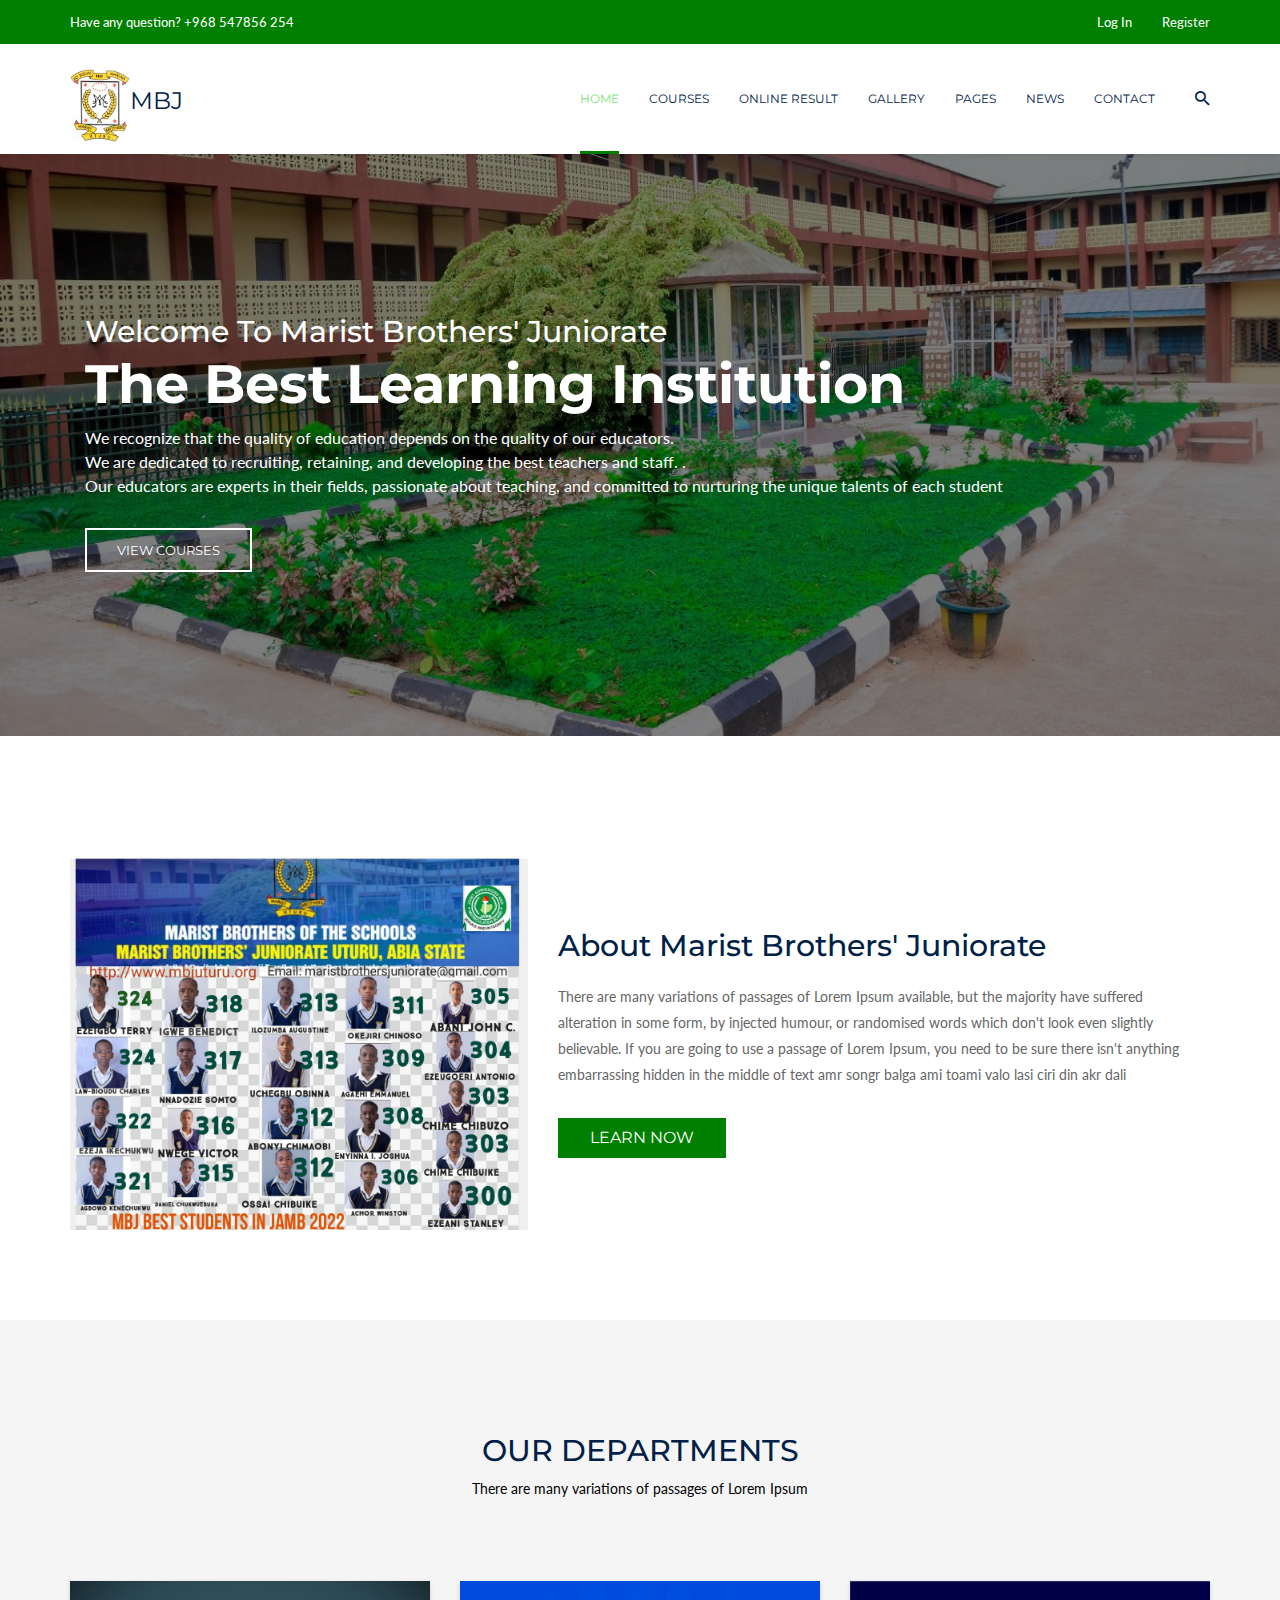
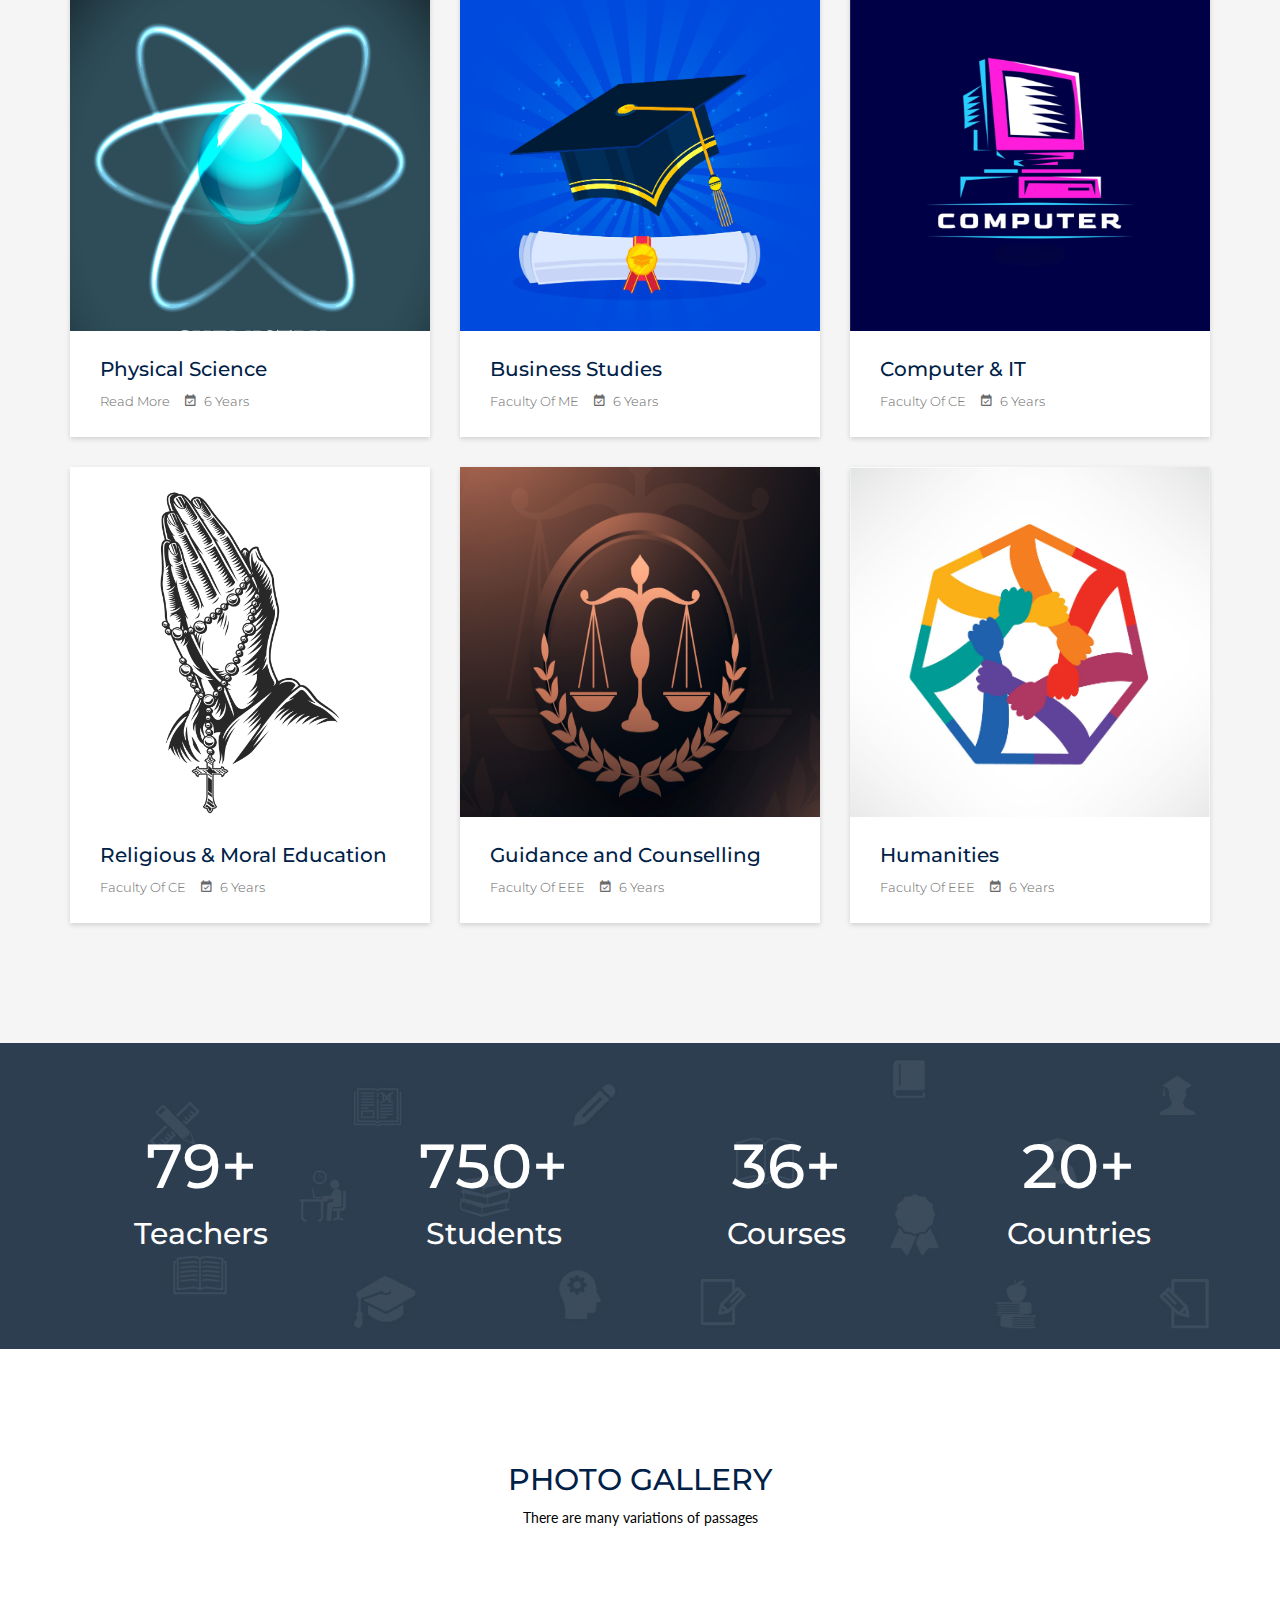
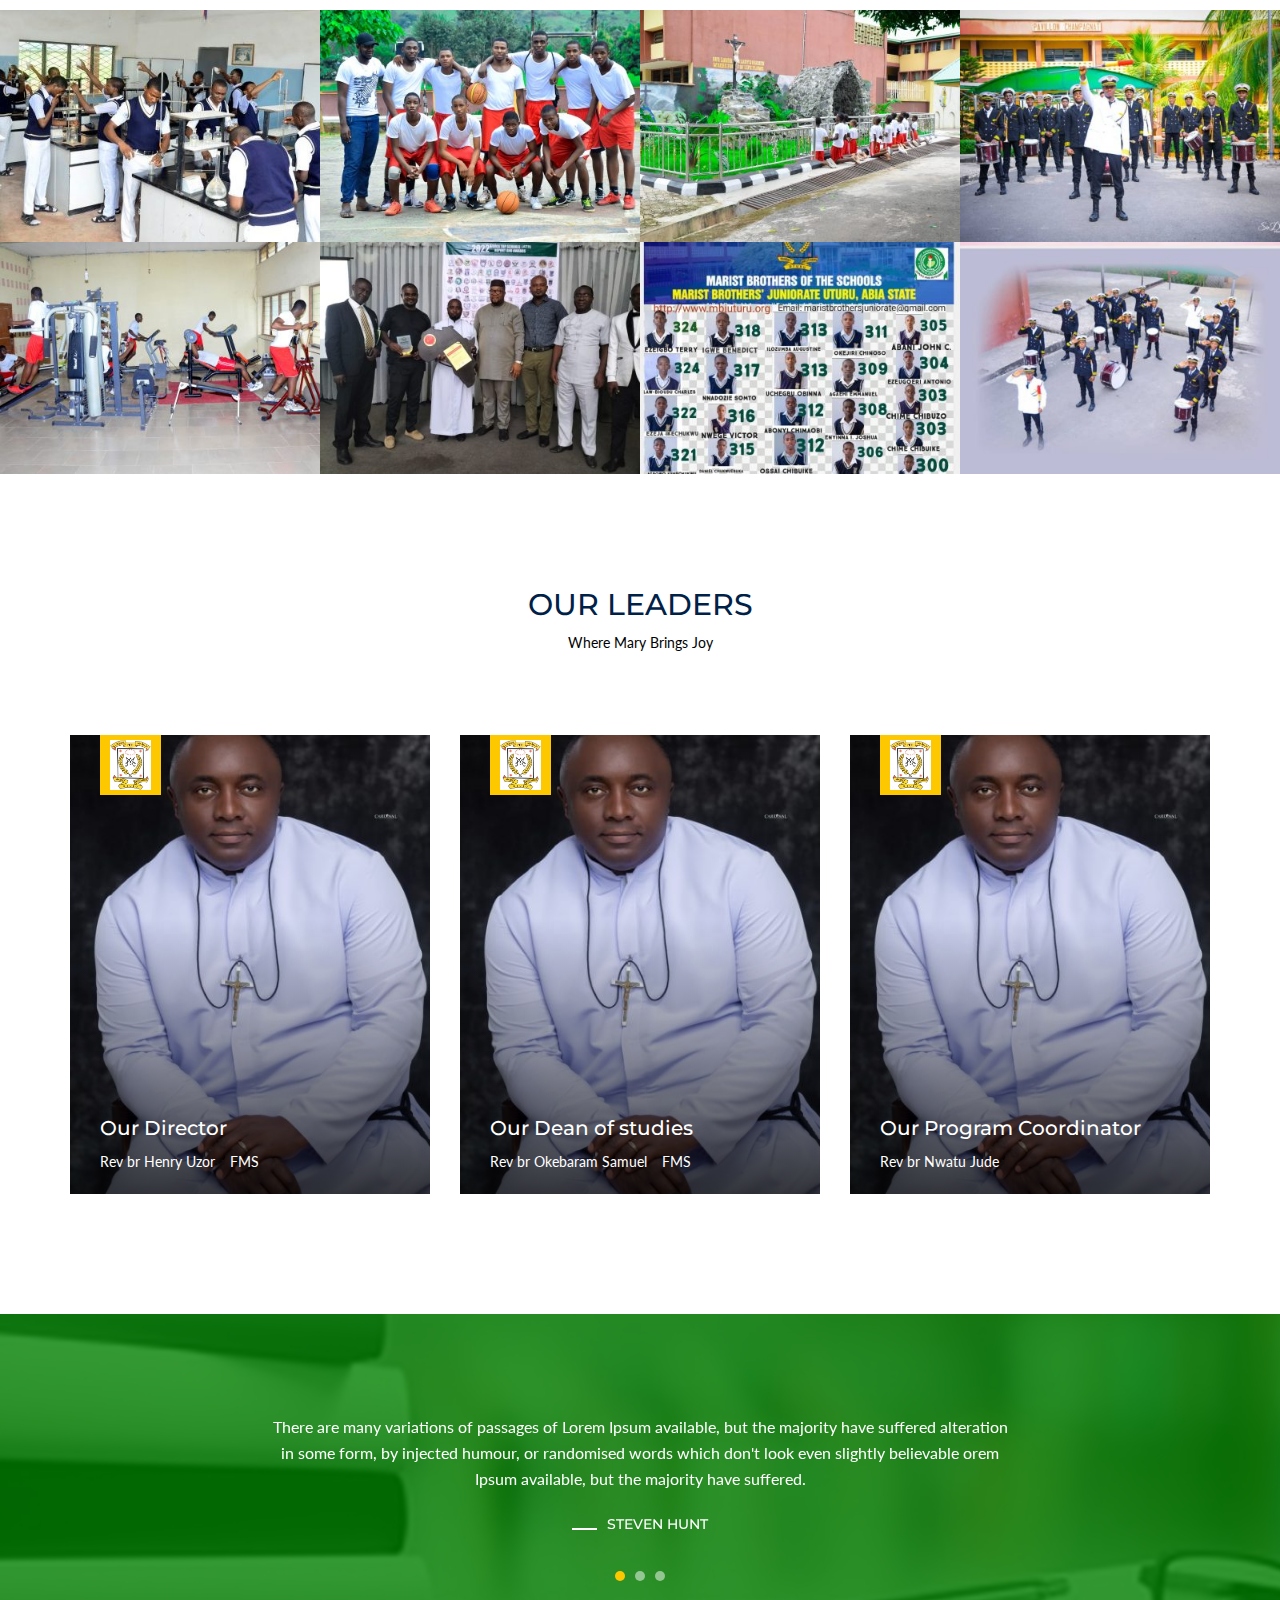
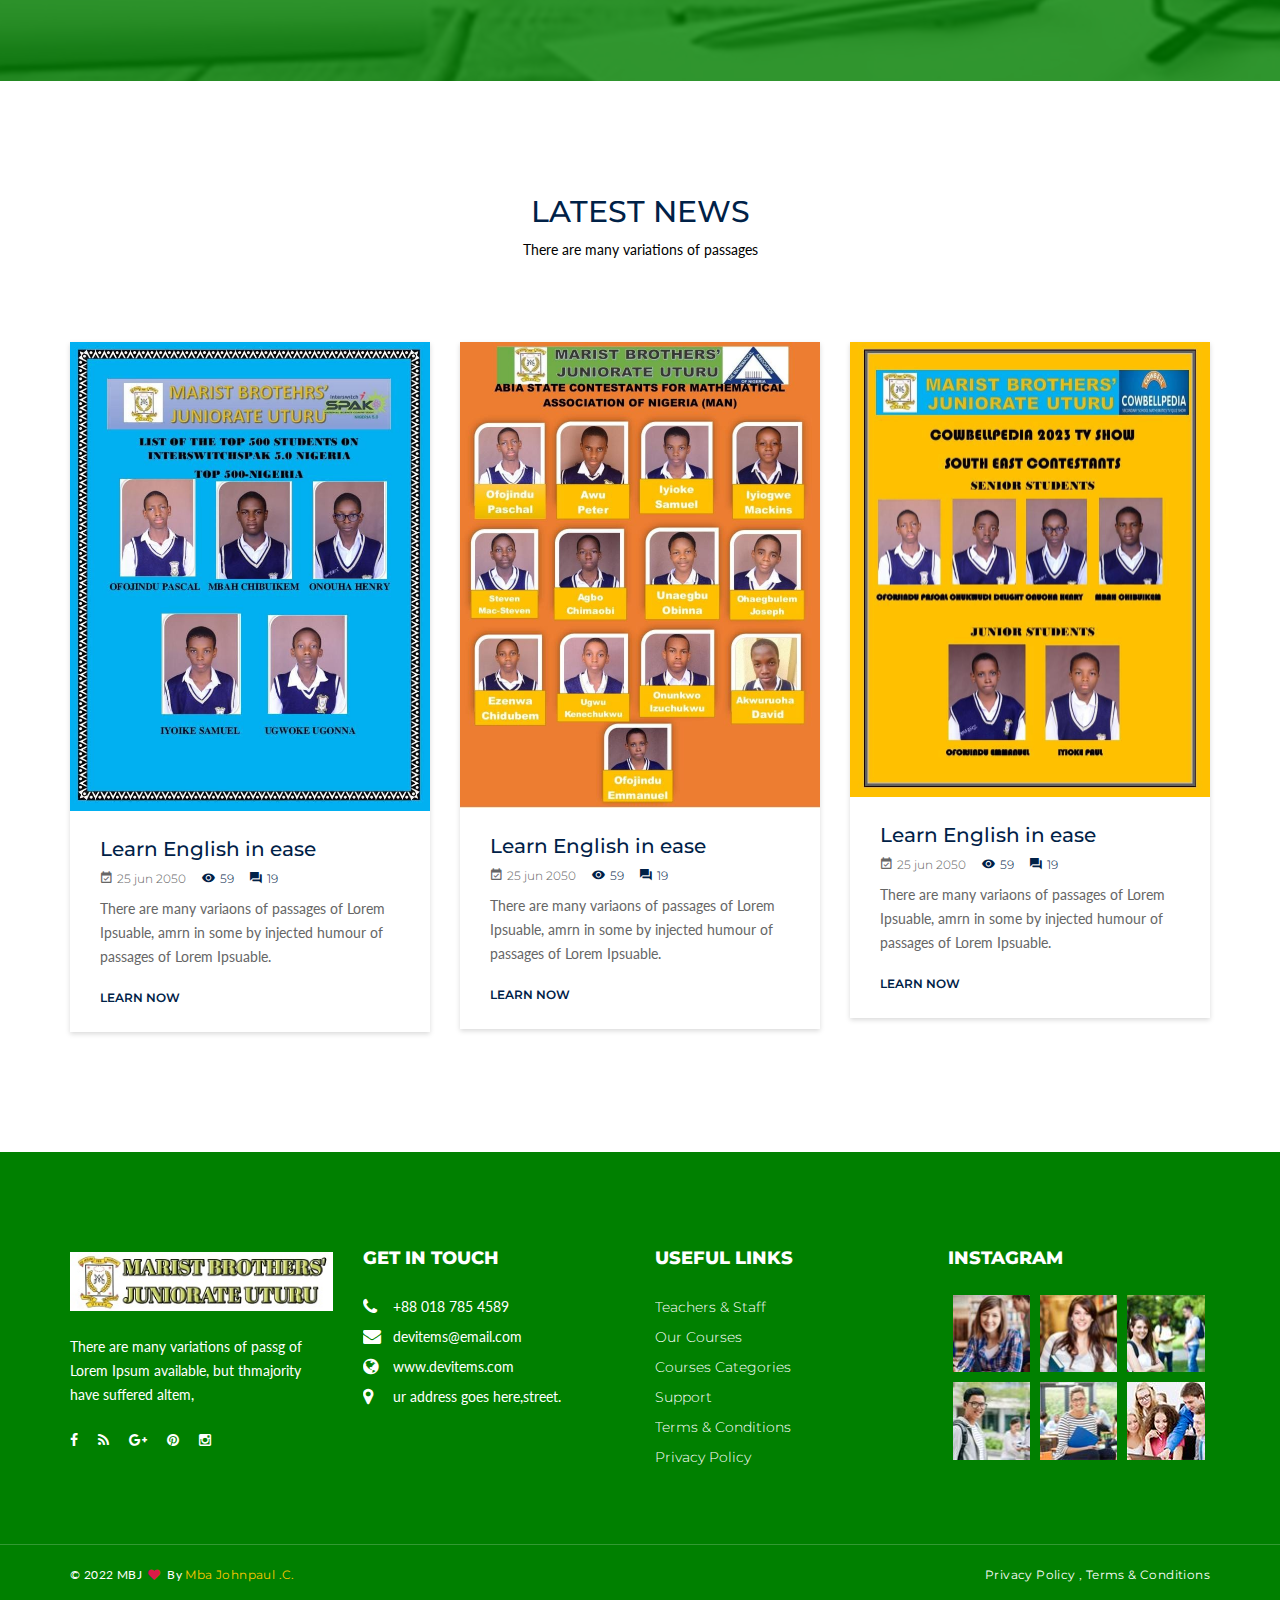
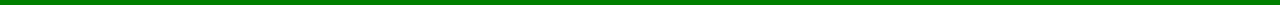
==== commit f5439f68: "second commit" ====
--- a/index.html
+++ b/index.html
@@ -83,11 +83,8 @@
                                         <li><a href="course-details.html">Course Details</a></li>
                                     </ul>
                                 </li>
-                                <li><a href="event.html">event</a>
-                                    <ul class="sub-menu">
-                                        <li><a href="event.html">event</a></li>
-                                        <li><a href="event-details.html">event Details</a></li>
-                                    </ul>
+                                <li><a href="https://www.portal.mbjuturu.org/">Online Result</a>
+                                    
                                 </li>
                                 <li><a href="gallery.html">gallery</a></li>
                                 <li><a href="#">Pages</a>
@@ -95,8 +92,7 @@
                                         <li><a href="about.html">About Us</a></li>
                                         <li><a href="courses.html">Courses Page</a></li>
                                         <li><a href="course-details.html">Course Details Page</a></li>
-                                        <li><a href="event.html">Event Page</a></li>
-                                        <li><a href="event-details.html">Event Details Page</a></li>
+                                        Page</a></li>
                                         <li><a href="news.html">News Page</a></li>
                                         <li><a href="news-details.html">News Details Page</a></li>
                                         <li><a href="contact.html">Contact</a></li>
--- a/style.css
+++ b/style.css
@@ -1078,7 +1078,7 @@
 
 ul.sub-menu>li:hover a,
 ul.sub-menu>li.active a {
-    color: #fdc800;
+    color: #7ce37c;
 }
 
 /*-- Mobile Menu --*/
@@ -1226,7 +1226,7 @@
 }
 
 .search-toggle:before {
-    background-color: #fdc800;
+    background-color: #7ce37c;
     bottom: 0;
     content: "";
     height: 3px;
@@ -2290,7 +2290,7 @@
 
 .contact-form input[type="submit"],
 .contact-form .btn-submit {
-    background-color: #002147;
+    background-color: #2bbd2b;
     border: none;
     box-shadow: none;
     color: #fff;
@@ -2307,7 +2307,7 @@
 .contact-form .btn-submit:hover,
 .contact-form .btn-submit:focus,
 .contact-form .btn-submit:active {
-    background-color: #fdc800;
+    background-color: green;
     color: #fff;
 }
 
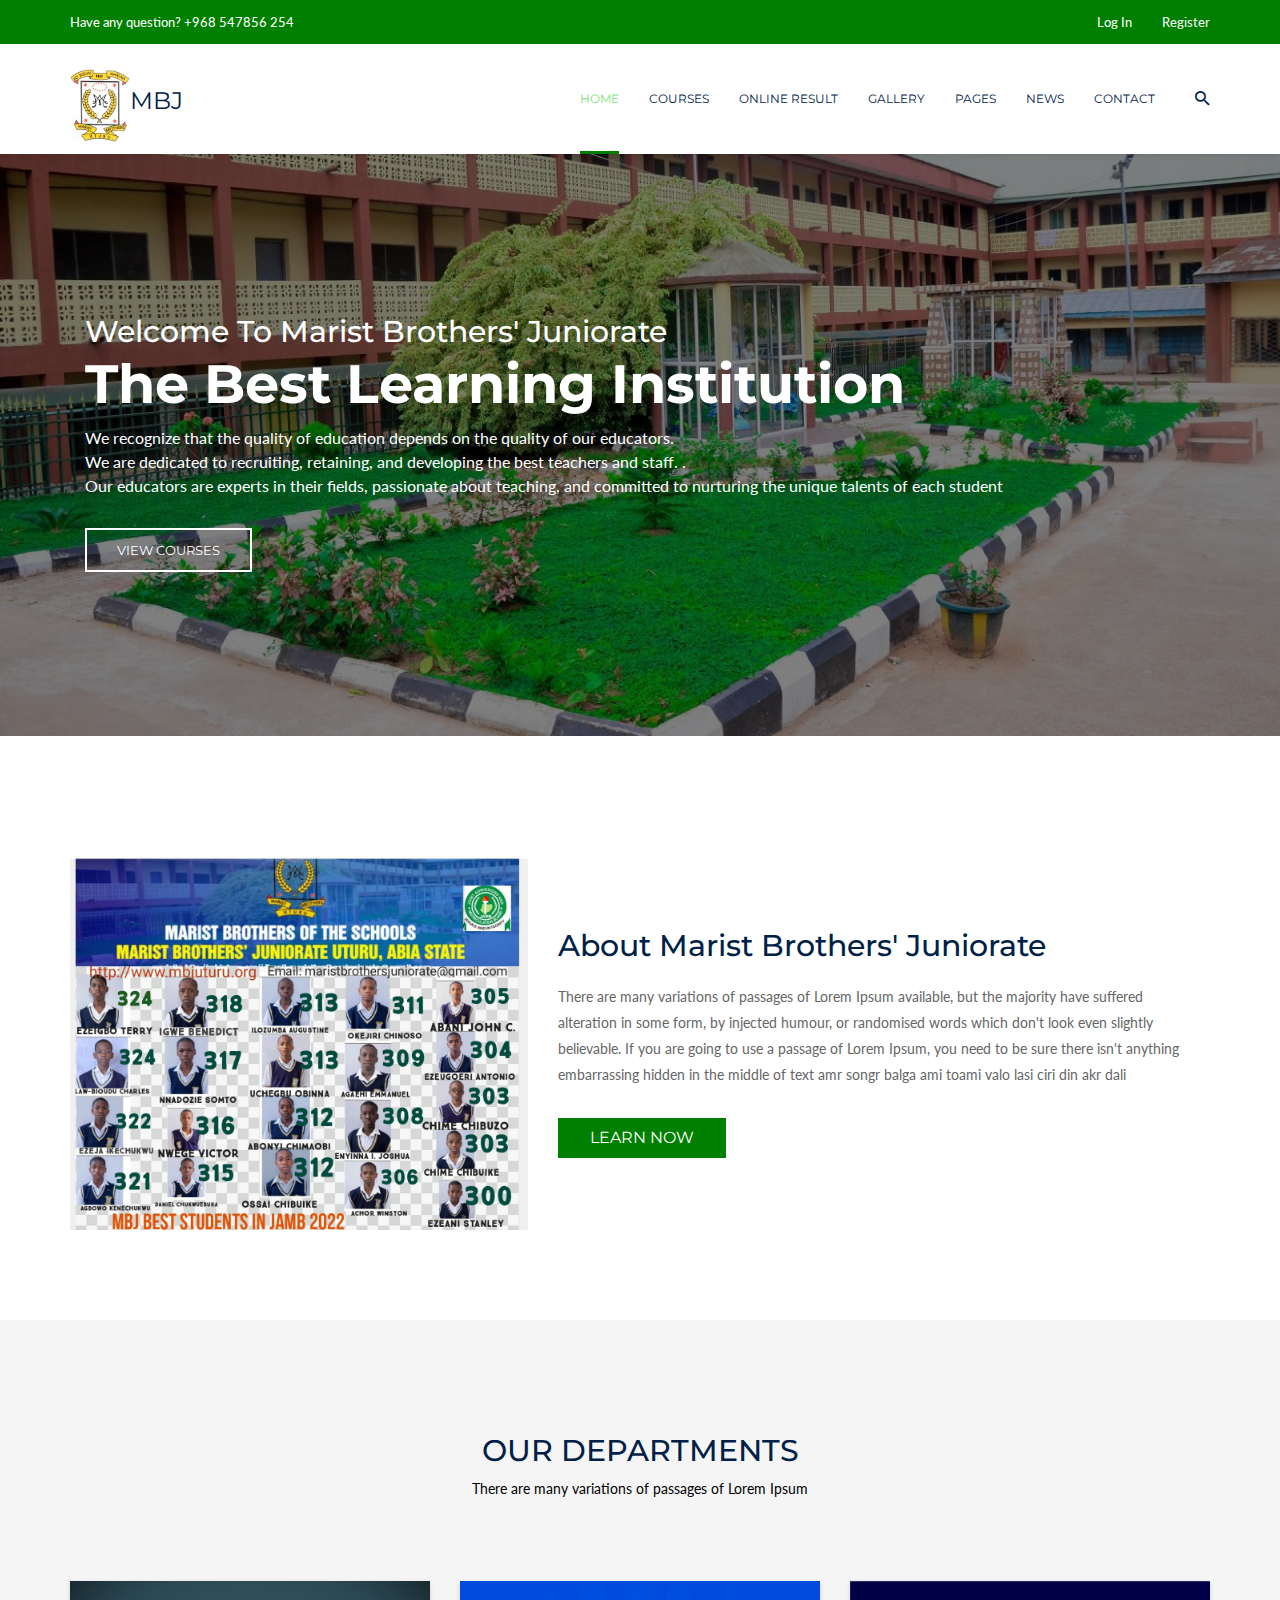
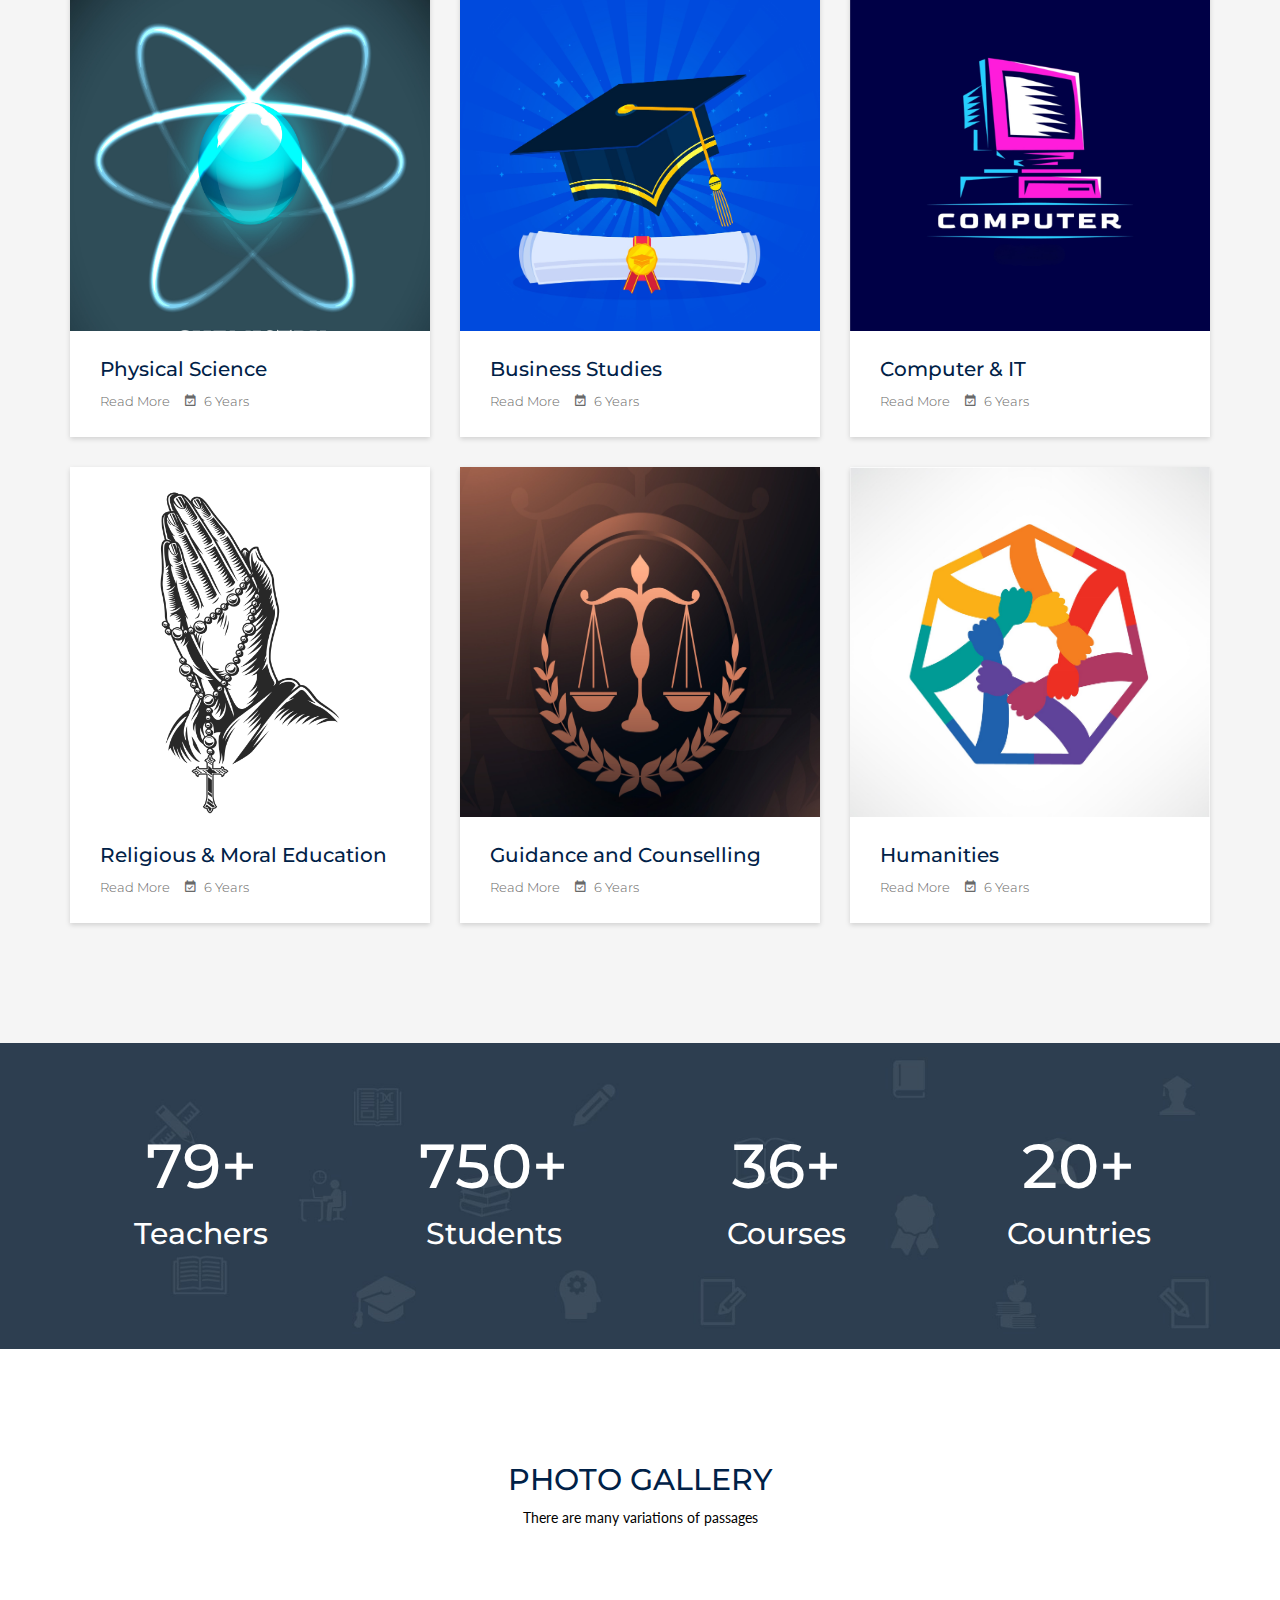
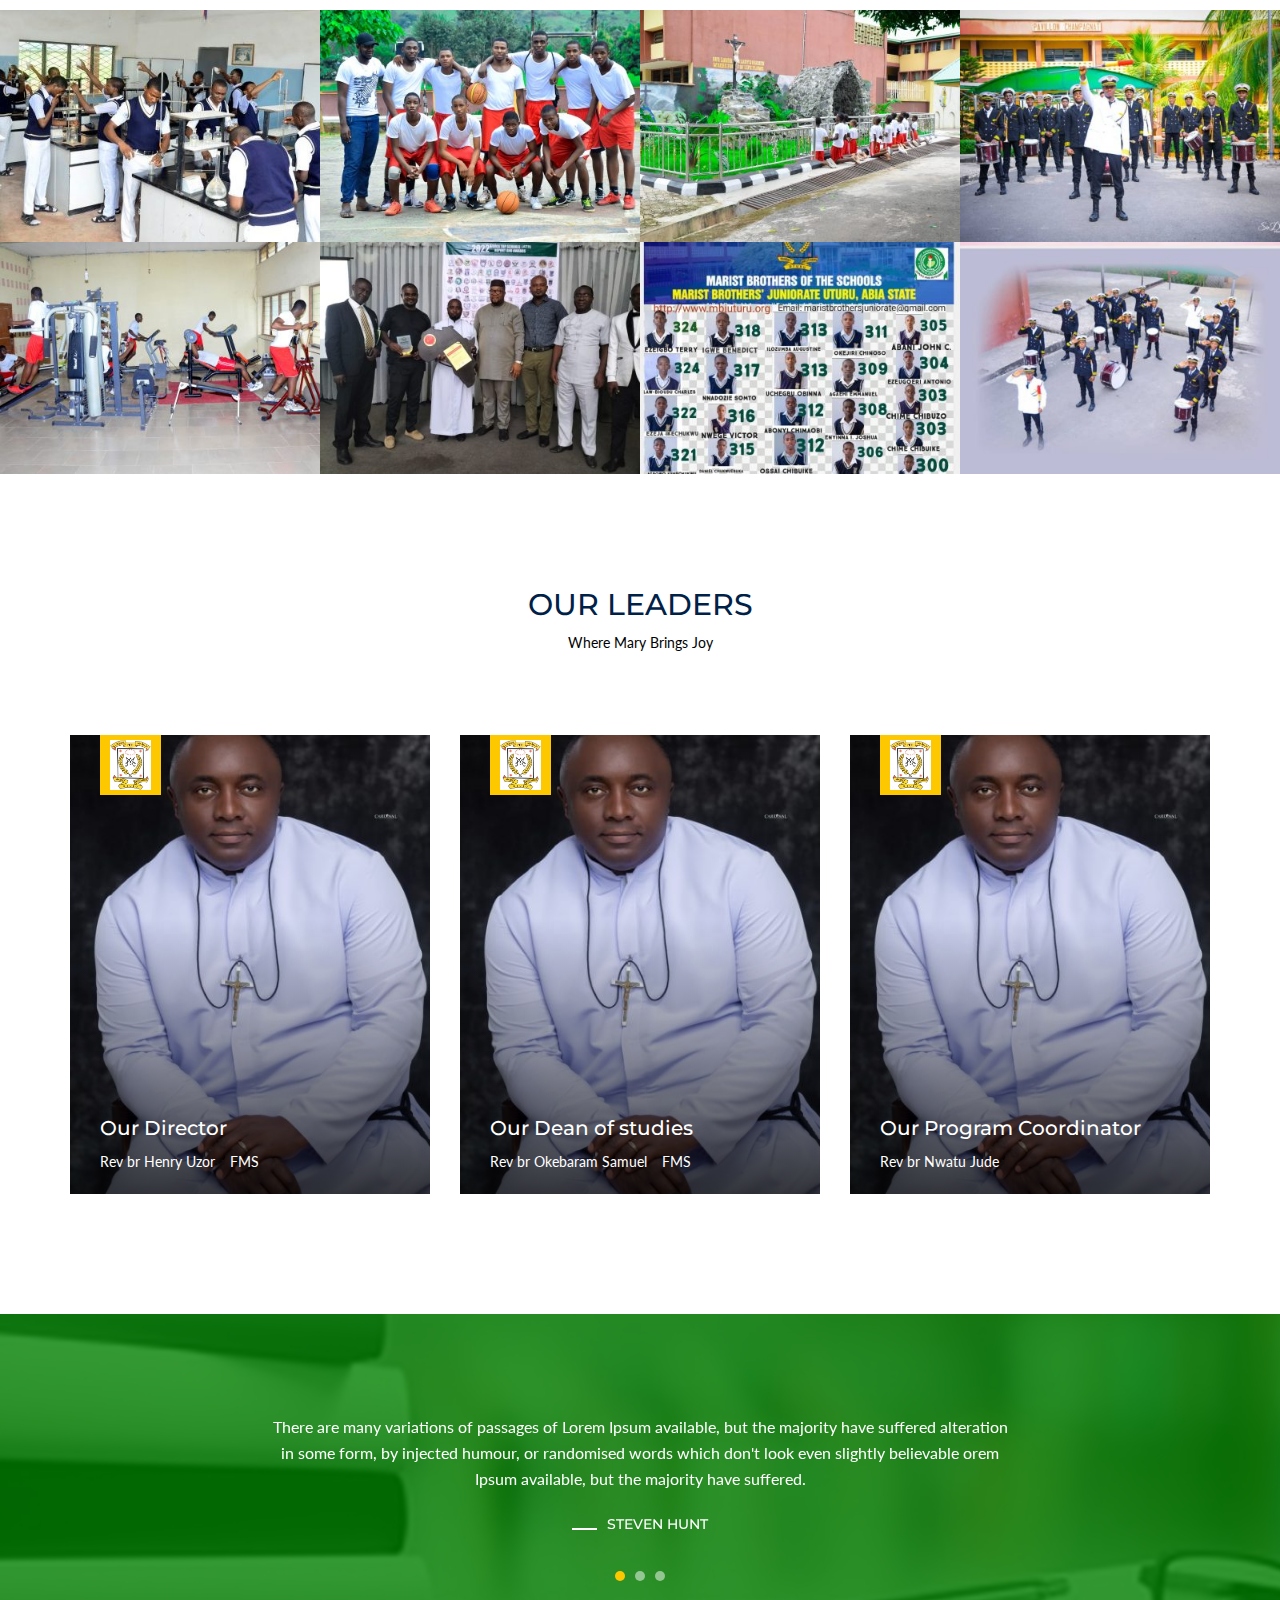
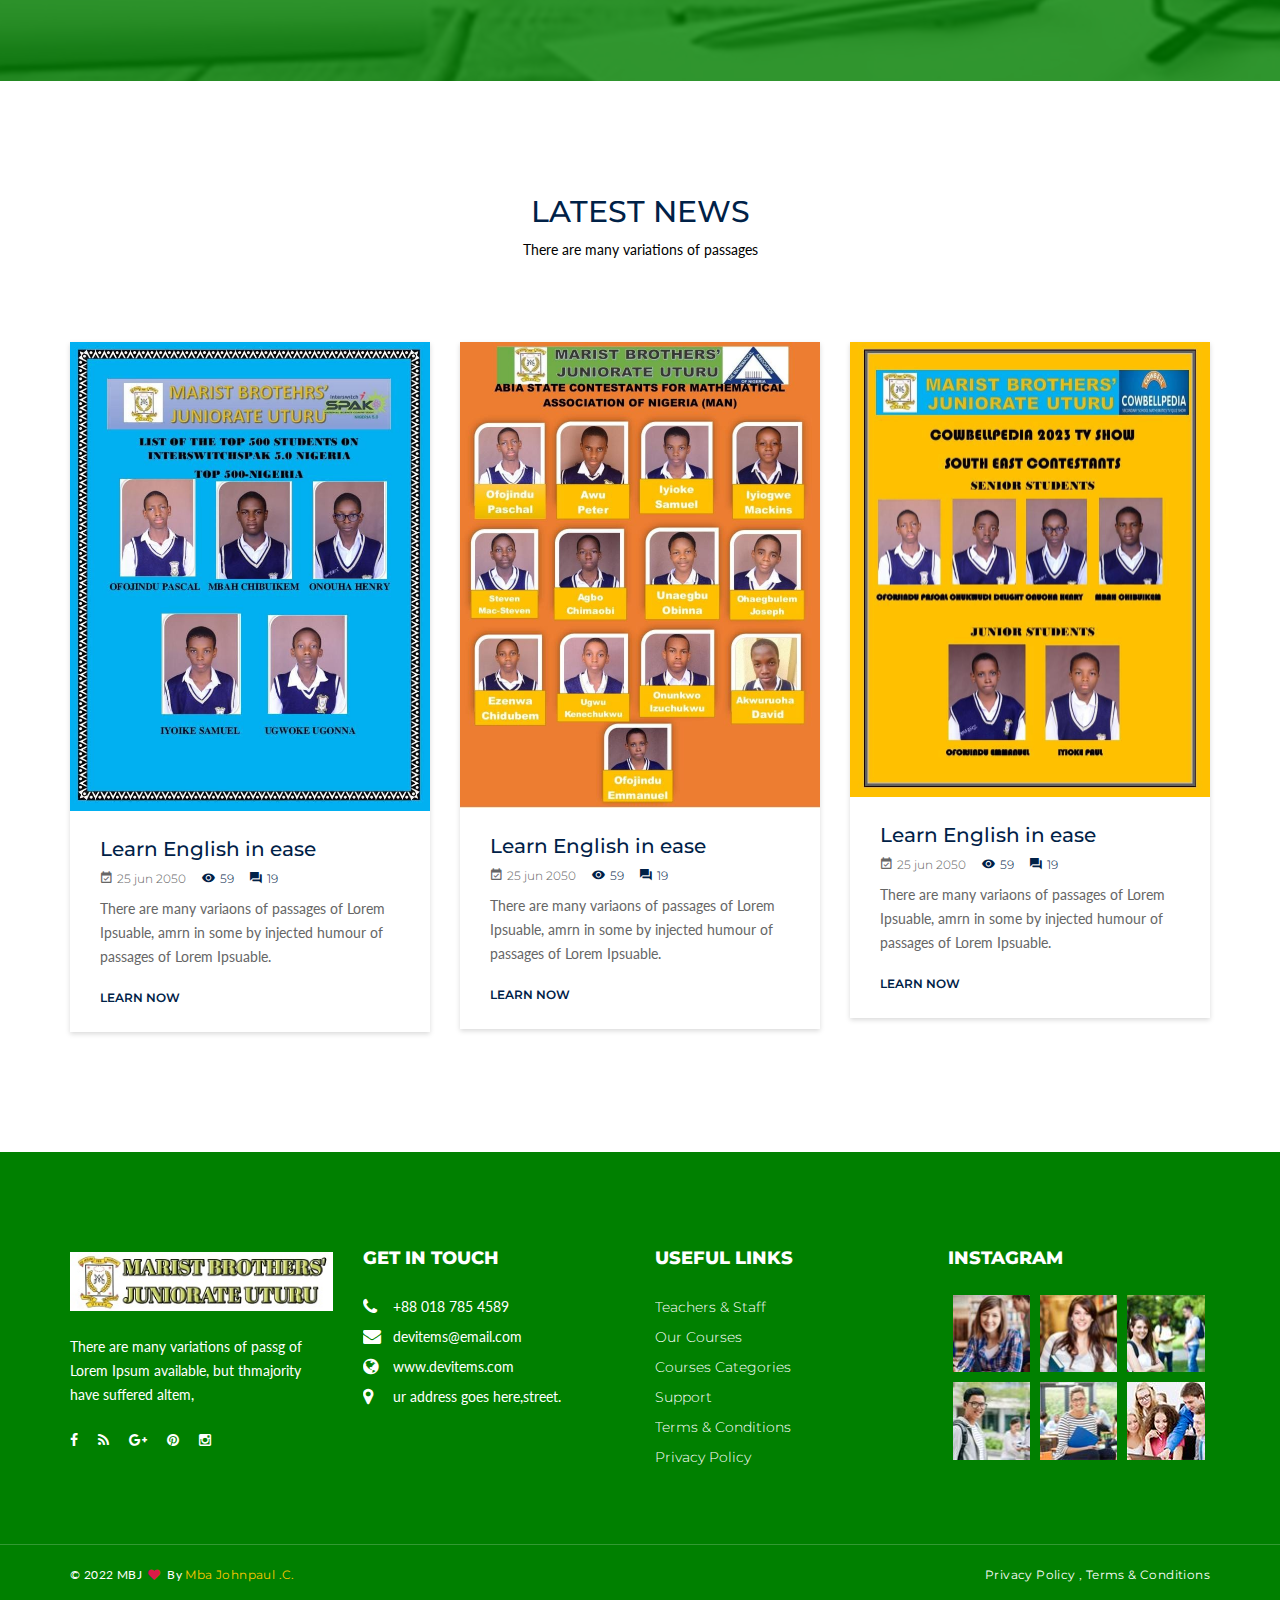
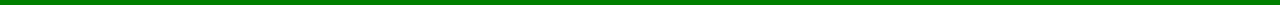
==== commit f0d66d1a: "third commit" ====
--- a/index.html
+++ b/index.html
@@ -202,7 +202,7 @@
                     <div class="content">
                         <h4 class="title"><a href="course-details.html">Business Studies</a></h4>
                         <div class="course-info">
-                            <a href="#">Faculty of ME</a>
+                            <a href="#">Read More</a>
                             <span><i class="zmdi zmdi-calendar-check"></i> 6 years</span>
                         </div>
                     </div>
@@ -215,7 +215,7 @@
                     <div class="content">
                         <h4 class="title"><a href="course-details.html">Computer & IT</a></h4>
                         <div class="course-info">
-                            <a href="#">Faculty of CE</a>
+                            <a href="#">Read More</a>
                             <span><i class="zmdi zmdi-calendar-check"></i> 6 years</span>
                         </div>
                     </div>
@@ -228,7 +228,7 @@
                     <div class="content">
                         <h4 class="title"><a href="course-details.html">Religious & Moral Education</a></h4>
                         <div class="course-info">
-                            <a href="#">Faculty of CE</a>
+                            <a href="#">Read More</a>
                             <span><i class="zmdi zmdi-calendar-check"></i> 6 years</span>
                         </div>
                     </div>
@@ -241,7 +241,7 @@
                     <div class="content">
                         <h4 class="title"><a href="course-details.html">Guidance and Counselling</a></h4>
                         <div class="course-info">
-                            <a href="#">Faculty of EEE</a>
+                            <a href="#">Read More</a>
                             <span><i class="zmdi zmdi-calendar-check"></i> 6 years</span>
                         </div>
                     </div>
@@ -254,7 +254,7 @@
                     <div class="content">
                         <h4 class="title"><a href="course-details.html">Humanities</a></h4>
                         <div class="course-info">
-                            <a href="#">Faculty of EEE</a>
+                            <a href="#">Read More</a>
                             <span><i class="zmdi zmdi-calendar-check"></i> 6 years</span>
                         </div>
                     </div>
